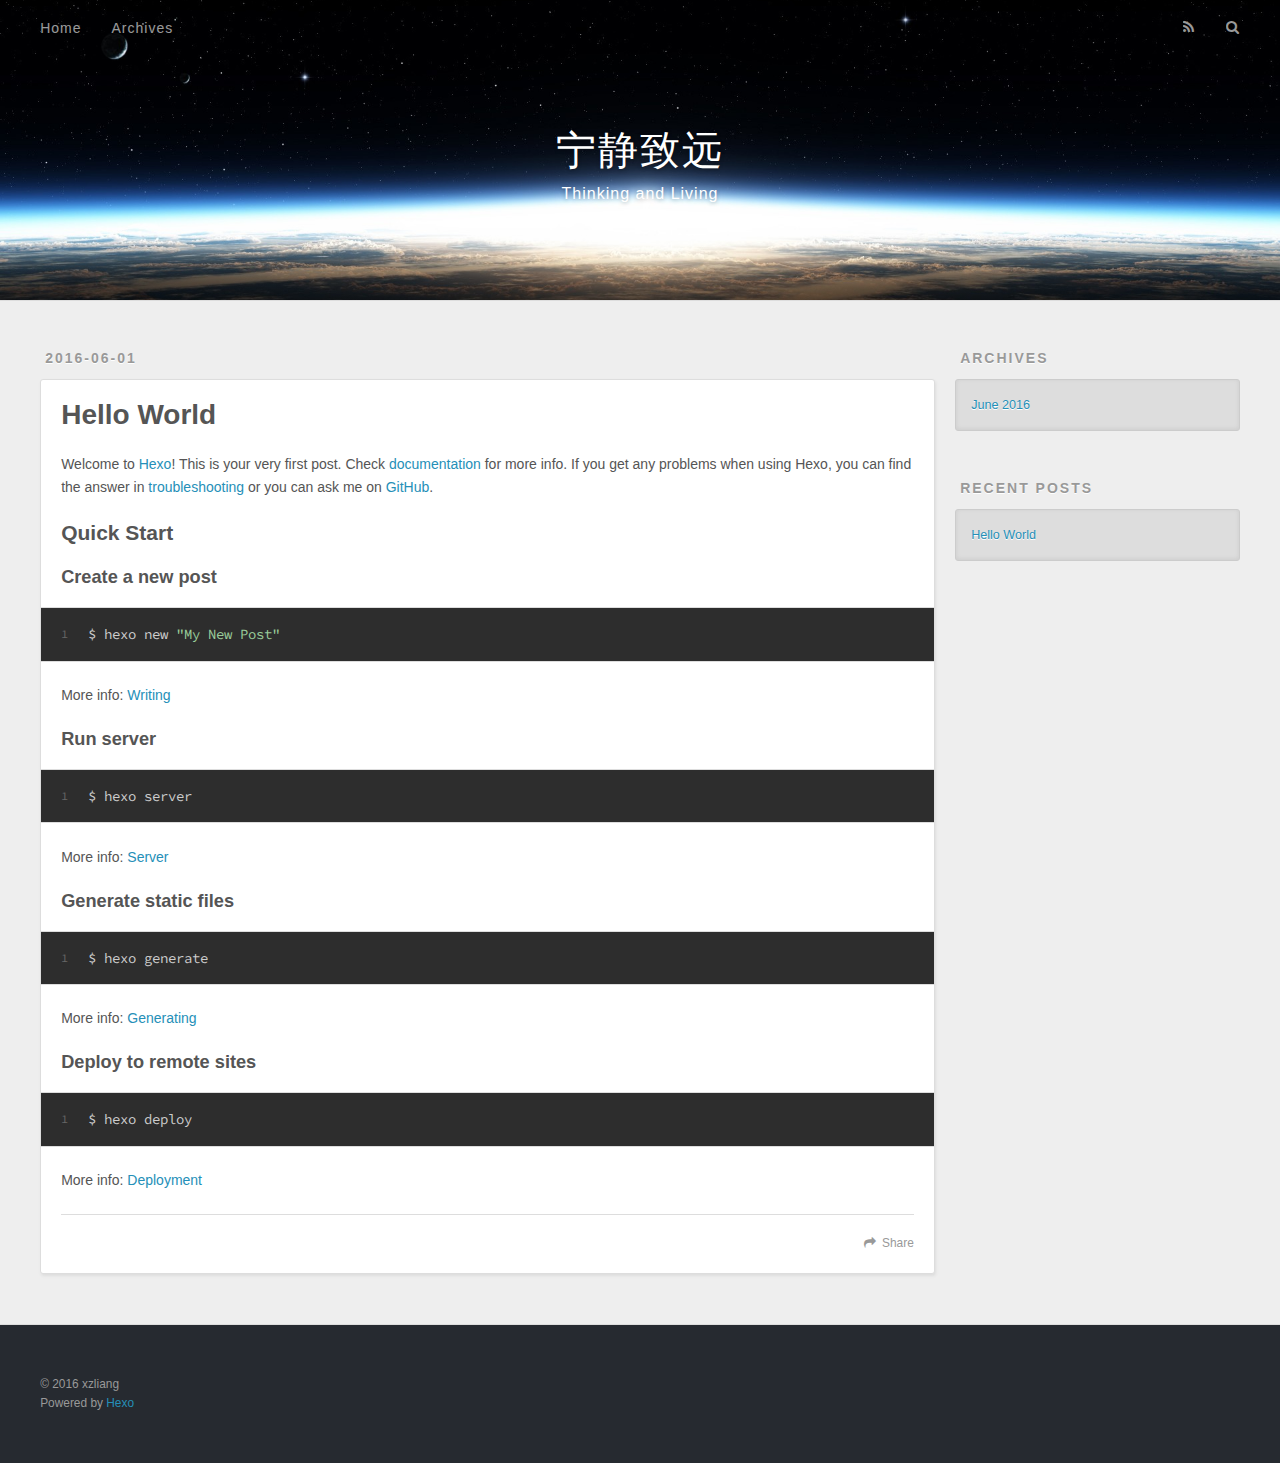
==== index.html @ 13d92a95 "Site updated: 2016-06-01 12:35:47" ====
<!DOCTYPE html>
<html>
<head>
  <meta charset="utf-8">
  
  <title>宁静致远</title>
  <meta name="viewport" content="width=device-width, initial-scale=1, maximum-scale=1">
  <meta name="description" content="xzliang&apos;s blog">
<meta property="og:type" content="website">
<meta property="og:title" content="宁静致远">
<meta property="og:url" content="http://xzliang.github.io/index.html">
<meta property="og:site_name" content="宁静致远">
<meta property="og:description" content="xzliang&apos;s blog">
<meta name="twitter:card" content="summary">
<meta name="twitter:title" content="宁静致远">
<meta name="twitter:description" content="xzliang&apos;s blog">
  
    <link rel="alternate" href="/atom.xml" title="宁静致远" type="application/atom+xml">
  
  
    <link rel="icon" href="/favicon.png">
  
  
    <link href="//fonts.googleapis.com/css?family=Source+Code+Pro" rel="stylesheet" type="text/css">
  
  <link rel="stylesheet" href="/css/style.css">
  

</head>

<body>
  <div id="container">
    <div id="wrap">
      <header id="header">
  <div id="banner"></div>
  <div id="header-outer" class="outer">
    <div id="header-title" class="inner">
      <h1 id="logo-wrap">
        <a href="/" id="logo">宁静致远</a>
      </h1>
      
        <h2 id="subtitle-wrap">
          <a href="/" id="subtitle">Thinking and Living</a>
        </h2>
      
    </div>
    <div id="header-inner" class="inner">
      <nav id="main-nav">
        <a id="main-nav-toggle" class="nav-icon"></a>
        
          <a class="main-nav-link" href="/">Home</a>
        
          <a class="main-nav-link" href="/archives">Archives</a>
        
      </nav>
      <nav id="sub-nav">
        
          <a id="nav-rss-link" class="nav-icon" href="/atom.xml" title="RSS Feed"></a>
        
        <a id="nav-search-btn" class="nav-icon" title="Search"></a>
      </nav>
      <div id="search-form-wrap">
        <form action="//google.com/search" method="get" accept-charset="UTF-8" class="search-form"><input type="search" name="q" results="0" class="search-form-input" placeholder="Search"><button type="submit" class="search-form-submit">&#xF002;</button><input type="hidden" name="sitesearch" value="http://xzliang.github.io"></form>
      </div>
    </div>
  </div>
</header>
      <div class="outer">
        <section id="main">
  
    <article id="post-hello-world" class="article article-type-post" itemscope itemprop="blogPost">
  <div class="article-meta">
    <a href="/2016/06/01/hello-world/" class="article-date">
  <time datetime="2016-06-01T04:17:10.917Z" itemprop="datePublished">2016-06-01</time>
</a>
    
  </div>
  <div class="article-inner">
    
    
      <header class="article-header">
        
  
    <h1 itemprop="name">
      <a class="article-title" href="/2016/06/01/hello-world/">Hello World</a>
    </h1>
  

      </header>
    
    <div class="article-entry" itemprop="articleBody">
      
        <p>Welcome to <a href="https://hexo.io/" target="_blank" rel="external">Hexo</a>! This is your very first post. Check <a href="https://hexo.io/docs/" target="_blank" rel="external">documentation</a> for more info. If you get any problems when using Hexo, you can find the answer in <a href="https://hexo.io/docs/troubleshooting.html" target="_blank" rel="external">troubleshooting</a> or you can ask me on <a href="https://github.com/hexojs/hexo/issues" target="_blank" rel="external">GitHub</a>.</p>
<h2 id="Quick-Start"><a href="#Quick-Start" class="headerlink" title="Quick Start"></a>Quick Start</h2><h3 id="Create-a-new-post"><a href="#Create-a-new-post" class="headerlink" title="Create a new post"></a>Create a new post</h3><figure class="highlight bash"><table><tr><td class="gutter"><pre><span class="line">1</span><br></pre></td><td class="code"><pre><span class="line">$ hexo new <span class="string">"My New Post"</span></span><br></pre></td></tr></table></figure>
<p>More info: <a href="https://hexo.io/docs/writing.html" target="_blank" rel="external">Writing</a></p>
<h3 id="Run-server"><a href="#Run-server" class="headerlink" title="Run server"></a>Run server</h3><figure class="highlight bash"><table><tr><td class="gutter"><pre><span class="line">1</span><br></pre></td><td class="code"><pre><span class="line">$ hexo server</span><br></pre></td></tr></table></figure>
<p>More info: <a href="https://hexo.io/docs/server.html" target="_blank" rel="external">Server</a></p>
<h3 id="Generate-static-files"><a href="#Generate-static-files" class="headerlink" title="Generate static files"></a>Generate static files</h3><figure class="highlight bash"><table><tr><td class="gutter"><pre><span class="line">1</span><br></pre></td><td class="code"><pre><span class="line">$ hexo generate</span><br></pre></td></tr></table></figure>
<p>More info: <a href="https://hexo.io/docs/generating.html" target="_blank" rel="external">Generating</a></p>
<h3 id="Deploy-to-remote-sites"><a href="#Deploy-to-remote-sites" class="headerlink" title="Deploy to remote sites"></a>Deploy to remote sites</h3><figure class="highlight bash"><table><tr><td class="gutter"><pre><span class="line">1</span><br></pre></td><td class="code"><pre><span class="line">$ hexo deploy</span><br></pre></td></tr></table></figure>
<p>More info: <a href="https://hexo.io/docs/deployment.html" target="_blank" rel="external">Deployment</a></p>

      
    </div>
    <footer class="article-footer">
      <a data-url="http://xzliang.github.io/2016/06/01/hello-world/" data-id="ciowdqkva0000acg8dscy5zlv" class="article-share-link">Share</a>
      
      
    </footer>
  </div>
  
</article>


  

</section>
        
          <aside id="sidebar">
  
    

  
    

  
    
  
    
  <div class="widget-wrap">
    <h3 class="widget-title">Archives</h3>
    <div class="widget">
      <ul class="archive-list"><li class="archive-list-item"><a class="archive-list-link" href="/archives/2016/06/">June 2016</a></li></ul>
    </div>
  </div>


  
    
  <div class="widget-wrap">
    <h3 class="widget-title">Recent Posts</h3>
    <div class="widget">
      <ul>
        
          <li>
            <a href="/2016/06/01/hello-world/">Hello World</a>
          </li>
        
      </ul>
    </div>
  </div>

  
</aside>
        
      </div>
      <footer id="footer">
  
  <div class="outer">
    <div id="footer-info" class="inner">
      &copy; 2016 xzliang<br>
      Powered by <a href="http://hexo.io/" target="_blank">Hexo</a>
    </div>
  </div>
</footer>
    </div>
    <nav id="mobile-nav">
  
    <a href="/" class="mobile-nav-link">Home</a>
  
    <a href="/archives" class="mobile-nav-link">Archives</a>
  
</nav>
    

<script src="//ajax.googleapis.com/ajax/libs/jquery/2.0.3/jquery.min.js"></script>


  <link rel="stylesheet" href="/fancybox/jquery.fancybox.css">
  <script src="/fancybox/jquery.fancybox.pack.js"></script>


<script src="/js/script.js"></script>

  </div>
</body>
</html>
---- css/style.css ----
body {
  width: 100%;
}
body:before,
body:after {
  content: "";
  display: table;
}
body:after {
  clear: both;
}
html,
body,
div,
span,
applet,
object,
iframe,
h1,
h2,
h3,
h4,
h5,
h6,
p,
blockquote,
pre,
a,
abbr,
acronym,
address,
big,
cite,
code,
del,
dfn,
em,
img,
ins,
kbd,
q,
s,
samp,
small,
strike,
strong,
sub,
sup,
tt,
var,
dl,
dt,
dd,
ol,
ul,
li,
fieldset,
form,
label,
legend,
table,
caption,
tbody,
tfoot,
thead,
tr,
th,
td {
  margin: 0;
  padding: 0;
  border: 0;
  outline: 0;
  font-weight: inherit;
  font-style: inherit;
  font-family: inherit;
  font-size: 100%;
  vertical-align: baseline;
}
body {
  line-height: 1;
  color: #000;
  background: #fff;
}
ol,
ul {
  list-style: none;
}
table {
  border-collapse: separate;
  border-spacing: 0;
  vertical-align: middle;
}
caption,
th,
td {
  text-align: left;
  font-weight: normal;
  vertical-align: middle;
}
a img {
  border: none;
}
input,
button {
  margin: 0;
  padding: 0;
}
input::-moz-focus-inner,
button::-moz-focus-inner {
  border: 0;
  padding: 0;
}
@font-face {
  font-family: FontAwesome;
  font-style: normal;
  font-weight: normal;
  src: url("fonts/fontawesome-webfont.eot?v=#4.0.3");
  src: url("fonts/fontawesome-webfont.eot?#iefix&v=#4.0.3") format("embedded-opentype"), url("fonts/fontawesome-webfont.woff?v=#4.0.3") format("woff"), url("fonts/fontawesome-webfont.ttf?v=#4.0.3") format("truetype"), url("fonts/fontawesome-webfont.svg#fontawesomeregular?v=#4.0.3") format("svg");
}
html,
body,
#container {
  height: 100%;
}
body {
  background: #eee;
  font: 14px "Helvetica Neue", Helvetica, Arial, sans-serif;
  -webkit-text-size-adjust: 100%;
}
.outer {
  max-width: 1220px;
  margin: 0 auto;
  padding: 0 20px;
}
.outer:before,
.outer:after {
  content: "";
  display: table;
}
.outer:after {
  clear: both;
}
.inner {
  display: inline;
  float: left;
  width: 98.33333333333333%;
  margin: 0 0.833333333333333%;
}
.left,
.alignleft {
  float: left;
}
.right,
.alignright {
  float: right;
}
.clear {
  clear: both;
}
#container {
  position: relative;
}
.mobile-nav-on {
  overflow: hidden;
}
#wrap {
  height: 100%;
  width: 100%;
  position: absolute;
  top: 0;
  left: 0;
  -webkit-transition: 0.2s ease-out;
  -moz-transition: 0.2s ease-out;
  -ms-transition: 0.2s ease-out;
  transition: 0.2s ease-out;
  z-index: 1;
  background: #eee;
}
.mobile-nav-on #wrap {
  left: 280px;
}
@media screen and (min-width: 768px) {
  #main {
    display: inline;
    float: left;
    width: 73.33333333333333%;
    margin: 0 0.833333333333333%;
  }
}
.article-date,
.article-category-link,
.archive-year,
.widget-title {
  text-decoration: none;
  text-transform: uppercase;
  letter-spacing: 2px;
  color: #999;
  margin-bottom: 1em;
  margin-left: 5px;
  line-height: 1em;
  text-shadow: 0 1px #fff;
  font-weight: bold;
}
.article-inner,
.archive-article-inner {
  background: #fff;
  -webkit-box-shadow: 1px 2px 3px #ddd;
  box-shadow: 1px 2px 3px #ddd;
  border: 1px solid #ddd;
  -webkit-border-radius: 3px;
  border-radius: 3px;
}
.article-entry h1,
.widget h1 {
  font-size: 2em;
}
.article-entry h2,
.widget h2 {
  font-size: 1.5em;
}
.article-entry h3,
.widget h3 {
  font-size: 1.3em;
}
.article-entry h4,
.widget h4 {
  font-size: 1.2em;
}
.article-entry h5,
.widget h5 {
  font-size: 1em;
}
.article-entry h6,
.widget h6 {
  font-size: 1em;
  color: #999;
}
.article-entry hr,
.widget hr {
  border: 1px dashed #ddd;
}
.article-entry strong,
.widget strong {
  font-weight: bold;
}
.article-entry em,
.widget em,
.article-entry cite,
.widget cite {
  font-style: italic;
}
.article-entry sup,
.widget sup,
.article-entry sub,
.widget sub {
  font-size: 0.75em;
  line-height: 0;
  position: relative;
  vertical-align: baseline;
}
.article-entry sup,
.widget sup {
  top: -0.5em;
}
.article-entry sub,
.widget sub {
  bottom: -0.2em;
}
.article-entry small,
.widget small {
  font-size: 0.85em;
}
.article-entry acronym,
.widget acronym,
.article-entry abbr,
.widget abbr {
  border-bottom: 1px dotted;
}
.article-entry ul,
.widget ul,
.article-entry ol,
.widget ol,
.article-entry dl,
.widget dl {
  margin: 0 20px;
  line-height: 1.6em;
}
.article-entry ul ul,
.widget ul ul,
.article-entry ol ul,
.widget ol ul,
.article-entry ul ol,
.widget ul ol,
.article-entry ol ol,
.widget ol ol {
  margin-top: 0;
  margin-bottom: 0;
}
.article-entry ul,
.widget ul {
  list-style: disc;
}
.article-entry ol,
.widget ol {
  list-style: decimal;
}
.article-entry dt,
.widget dt {
  font-weight: bold;
}
#header {
  height: 300px;
  position: relative;
  border-bottom: 1px solid #ddd;
}
#header:before,
#header:after {
  content: "";
  position: absolute;
  left: 0;
  right: 0;
  height: 40px;
}
#header:before {
  top: 0;
  background: -webkit-linear-gradient(rgba(0,0,0,0.2), transparent);
  background: -moz-linear-gradient(rgba(0,0,0,0.2), transparent);
  background: -ms-linear-gradient(rgba(0,0,0,0.2), transparent);
  background: linear-gradient(rgba(0,0,0,0.2), transparent);
}
#header:after {
  bottom: 0;
  background: -webkit-linear-gradient(transparent, rgba(0,0,0,0.2));
  background: -moz-linear-gradient(transparent, rgba(0,0,0,0.2));
  background: -ms-linear-gradient(transparent, rgba(0,0,0,0.2));
  background: linear-gradient(transparent, rgba(0,0,0,0.2));
}
#header-outer {
  height: 100%;
  position: relative;
}
#header-inner {
  position: relative;
  overflow: hidden;
}
#banner {
  position: absolute;
  top: 0;
  left: 0;
  width: 100%;
  height: 100%;
  background: url("images/banner.jpg") center #000;
  -webkit-background-size: cover;
  -moz-background-size: cover;
  background-size: cover;
  z-index: -1;
}
#header-title {
  text-align: center;
  height: 40px;
  position: absolute;
  top: 50%;
  left: 0;
  margin-top: -20px;
}
#logo,
#subtitle {
  text-decoration: none;
  color: #fff;
  font-weight: 300;
  text-shadow: 0 1px 4px rgba(0,0,0,0.3);
}
#logo {
  font-size: 40px;
  line-height: 40px;
  letter-spacing: 2px;
}
#subtitle {
  font-size: 16px;
  line-height: 16px;
  letter-spacing: 1px;
}
#subtitle-wrap {
  margin-top: 16px;
}
#main-nav {
  float: left;
  margin-left: -15px;
}
.nav-icon,
.main-nav-link {
  float: left;
  color: #fff;
  opacity: 0.6;
  text-decoration: none;
  text-shadow: 0 1px rgba(0,0,0,0.2);
  -webkit-transition: opacity 0.2s;
  -moz-transition: opacity 0.2s;
  -ms-transition: opacity 0.2s;
  transition: opacity 0.2s;
  display: block;
  padding: 20px 15px;
}
.nav-icon:hover,
.main-nav-link:hover {
  opacity: 1;
}
.nav-icon {
  font-family: FontAwesome;
  text-align: center;
  font-size: 14px;
  width: 14px;
  height: 14px;
  padding: 20px 15px;
  position: relative;
  cursor: pointer;
}
.main-nav-link {
  font-weight: 300;
  letter-spacing: 1px;
}
@media screen and (max-width: 479px) {
  .main-nav-link {
    display: none;
  }
}
#main-nav-toggle {
  display: none;
}
#main-nav-toggle:before {
  content: "\f0c9";
}
@media screen and (max-width: 479px) {
  #main-nav-toggle {
    display: block;
  }
}
#sub-nav {
  float: right;
  margin-right: -15px;
}
#nav-rss-link:before {
  content: "\f09e";
}
#nav-search-btn:before {
  content: "\f002";
}
#search-form-wrap {
  position: absolute;
  top: 15px;
  width: 150px;
  height: 30px;
  right: -150px;
  opacity: 0;
  -webkit-transition: 0.2s ease-out;
  -moz-transition: 0.2s ease-out;
  -ms-transition: 0.2s ease-out;
  transition: 0.2s ease-out;
}
#search-form-wrap.on {
  opacity: 1;
  right: 0;
}
@media screen and (max-width: 479px) {
  #search-form-wrap {
    width: 100%;
    right: -100%;
  }
}
.search-form {
  position: absolute;
  top: 0;
  left: 0;
  right: 0;
  background: #fff;
  padding: 5px 15px;
  -webkit-border-radius: 15px;
  border-radius: 15px;
  -webkit-box-shadow: 0 0 10px rgba(0,0,0,0.3);
  box-shadow: 0 0 10px rgba(0,0,0,0.3);
}
.search-form-input {
  border: none;
  background: none;
  color: #555;
  width: 100%;
  font: 13px "Helvetica Neue", Helvetica, Arial, sans-serif;
  outline: none;
}
.search-form-input::-webkit-search-results-decoration,
.search-form-input::-webkit-search-cancel-button {
  -webkit-appearance: none;
}
.search-form-submit {
  position: absolute;
  top: 50%;
  right: 10px;
  margin-top: -7px;
  font: 13px FontAwesome;
  border: none;
  background: none;
  color: #bbb;
  cursor: pointer;
}
.search-form-submit:hover,
.search-form-submit:focus {
  color: #777;
}
.article {
  margin: 50px 0;
}
.article-inner {
  overflow: hidden;
}
.article-meta:before,
.article-meta:after {
  content: "";
  display: table;
}
.article-meta:after {
  clear: both;
}
.article-date {
  float: left;
}
.article-category {
  float: left;
  line-height: 1em;
  color: #ccc;
  text-shadow: 0 1px #fff;
  margin-left: 8px;
}
.article-category:before {
  content: "\2022";
}
.article-category-link {
  margin: 0 12px 1em;
}
.article-header {
  padding: 20px 20px 0;
}
.article-title {
  text-decoration: none;
  font-size: 2em;
  font-weight: bold;
  color: #555;
  line-height: 1.1em;
  -webkit-transition: color 0.2s;
  -moz-transition: color 0.2s;
  -ms-transition: color 0.2s;
  transition: color 0.2s;
}
a.article-title:hover {
  color: #258fb8;
}
.article-entry {
  color: #555;
  padding: 0 20px;
}
.article-entry:before,
.article-entry:after {
  content: "";
  display: table;
}
.article-entry:after {
  clear: both;
}
.article-entry p,
.article-entry table {
  line-height: 1.6em;
  margin: 1.6em 0;
}
.article-entry h1,
.article-entry h2,
.article-entry h3,
.article-entry h4,
.article-entry h5,
.article-entry h6 {
  font-weight: bold;
}
.article-entry h1,
.article-entry h2,
.article-entry h3,
.article-entry h4,
.article-entry h5,
.article-entry h6 {
  line-height: 1.1em;
  margin: 1.1em 0;
}
.article-entry a {
  color: #258fb8;
  text-decoration: none;
}
.article-entry a:hover {
  text-decoration: underline;
}
.article-entry ul,
.article-entry ol,
.article-entry dl {
  margin-top: 1.6em;
  margin-bottom: 1.6em;
}
.article-entry img,
.article-entry video {
  max-width: 100%;
  height: auto;
  display: block;
  margin: auto;
}
.article-entry iframe {
  border: none;
}
.article-entry table {
  width: 100%;
  border-collapse: collapse;
  border-spacing: 0;
}
.article-entry th {
  font-weight: bold;
  border-bottom: 3px solid #ddd;
  padding-bottom: 0.5em;
}
.article-entry td {
  border-bottom: 1px solid #ddd;
  padding: 10px 0;
}
.article-entry blockquote {
  font-family: Georgia, "Times New Roman", serif;
  font-size: 1.4em;
  margin: 1.6em 20px;
  text-align: center;
}
.article-entry blockquote footer {
  font-size: 14px;
  margin: 1.6em 0;
  font-family: "Helvetica Neue", Helvetica, Arial, sans-serif;
}
.article-entry blockquote footer cite:before {
  content: "—";
  padding: 0 0.5em;
}
.article-entry .pullquote {
  text-align: left;
  width: 45%;
  margin: 0;
}
.article-entry .pullquote.left {
  margin-left: 0.5em;
  margin-right: 1em;
}
.article-entry .pullquote.right {
  margin-right: 0.5em;
  margin-left: 1em;
}
.article-entry .caption {
  color: #999;
  display: block;
  font-size: 0.9em;
  margin-top: 0.5em;
  position: relative;
  text-align: center;
}
.article-entry .video-container {
  position: relative;
  padding-top: 56.25%;
  height: 0;
  overflow: hidden;
}
.article-entry .video-container iframe,
.article-entry .video-container object,
.article-entry .video-container embed {
  position: absolute;
  top: 0;
  left: 0;
  width: 100%;
  height: 100%;
  margin-top: 0;
}
.article-more-link a {
  display: inline-block;
  line-height: 1em;
  padding: 6px 15px;
  -webkit-border-radius: 15px;
  border-radius: 15px;
  background: #eee;
  color: #999;
  text-shadow: 0 1px #fff;
  text-decoration: none;
}
.article-more-link a:hover {
  background: #258fb8;
  color: #fff;
  text-decoration: none;
  text-shadow: 0 1px #1e7293;
}
.article-footer {
  font-size: 0.85em;
  line-height: 1.6em;
  border-top: 1px solid #ddd;
  padding-top: 1.6em;
  margin: 0 20px 20px;
}
.article-footer:before,
.article-footer:after {
  content: "";
  display: table;
}
.article-footer:after {
  clear: both;
}
.article-footer a {
  color: #999;
  text-decoration: none;
}
.article-footer a:hover {
  color: #555;
}
.article-tag-list-item {
  float: left;
  margin-right: 10px;
}
.article-tag-list-link:before {
  content: "#";
}
.article-comment-link {
  float: right;
}
.article-comment-link:before {
  content: "\f075";
  font-family: FontAwesome;
  padding-right: 8px;
}
.article-share-link {
  cursor: pointer;
  float: right;
  margin-left: 20px;
}
.article-share-link:before {
  content: "\f064";
  font-family: FontAwesome;
  padding-right: 6px;
}
#article-nav {
  position: relative;
}
#article-nav:before,
#article-nav:after {
  content: "";
  display: table;
}
#article-nav:after {
  clear: both;
}
@media screen and (min-width: 768px) {
  #article-nav {
    margin: 50px 0;
  }
  #article-nav:before {
    width: 8px;
    height: 8px;
    position: absolute;
    top: 50%;
    left: 50%;
    margin-top: -4px;
    margin-left: -4px;
    content: "";
    -webkit-border-radius: 50%;
    border-radius: 50%;
    background: #ddd;
    -webkit-box-shadow: 0 1px 2px #fff;
    box-shadow: 0 1px 2px #fff;
  }
}
.article-nav-link-wrap {
  text-decoration: none;
  text-shadow: 0 1px #fff;
  color: #999;
  -webkit-box-sizing: border-box;
  -moz-box-sizing: border-box;
  box-sizing: border-box;
  margin-top: 50px;
  text-align: center;
  display: block;
}
.article-nav-link-wrap:hover {
  color: #555;
}
@media screen and (min-width: 768px) {
  .article-nav-link-wrap {
    width: 50%;
    margin-top: 0;
  }
}
@media screen and (min-width: 768px) {
  #article-nav-newer {
    float: left;
    text-align: right;
    padding-right: 20px;
  }
}
@media screen and (min-width: 768px) {
  #article-nav-older {
    float: right;
    text-align: left;
    padding-left: 20px;
  }
}
.article-nav-caption {
  text-transform: uppercase;
  letter-spacing: 2px;
  color: #ddd;
  line-height: 1em;
  font-weight: bold;
}
#article-nav-newer .article-nav-caption {
  margin-right: -2px;
}
.article-nav-title {
  font-size: 0.85em;
  line-height: 1.6em;
  margin-top: 0.5em;
}
.article-share-box {
  position: absolute;
  display: none;
  background: #fff;
  -webkit-box-shadow: 1px 2px 10px rgba(0,0,0,0.2);
  box-shadow: 1px 2px 10px rgba(0,0,0,0.2);
  -webkit-border-radius: 3px;
  border-radius: 3px;
  margin-left: -145px;
  overflow: hidden;
  z-index: 1;
}
.article-share-box.on {
  display: block;
}
.article-share-input {
  width: 100%;
  background: none;
  -webkit-box-sizing: border-box;
  -moz-box-sizing: border-box;
  box-sizing: border-box;
  font: 14px "Helvetica Neue", Helvetica, Arial, sans-serif;
  padding: 0 15px;
  color: #555;
  outline: none;
  border: 1px solid #ddd;
  -webkit-border-radius: 3px 3px 0 0;
  border-radius: 3px 3px 0 0;
  height: 36px;
  line-height: 36px;
}
.article-share-links {
  background: #eee;
}
.article-share-links:before,
.article-share-links:after {
  content: "";
  display: table;
}
.article-share-links:after {
  clear: both;
}
.article-share-twitter,
.article-share-facebook,
.article-share-pinterest,
.article-share-google {
  width: 50px;
  height: 36px;
  display: block;
  float: left;
  position: relative;
  color: #999;
  text-shadow: 0 1px #fff;
}
.article-share-twitter:before,
.article-share-facebook:before,
.article-share-pinterest:before,
.article-share-google:before {
  font-size: 20px;
  font-family: FontAwesome;
  width: 20px;
  height: 20px;
  position: absolute;
  top: 50%;
  left: 50%;
  margin-top: -10px;
  margin-left: -10px;
  text-align: center;
}
.article-share-twitter:hover,
.article-share-facebook:hover,
.article-share-pinterest:hover,
.article-share-google:hover {
  color: #fff;
}
.article-share-twitter:before {
  content: "\f099";
}
.article-share-twitter:hover {
  background: #00aced;
  text-shadow: 0 1px #008abe;
}
.article-share-facebook:before {
  content: "\f09a";
}
.article-share-facebook:hover {
  background: #3b5998;
  text-shadow: 0 1px #2f477a;
}
.article-share-pinterest:before {
  content: "\f0d2";
}
.article-share-pinterest:hover {
  background: #cb2027;
  text-shadow: 0 1px #a21a1f;
}
.article-share-google:before {
  content: "\f0d5";
}
.article-share-google:hover {
  background: #dd4b39;
  text-shadow: 0 1px #be3221;
}
.article-gallery {
  background: #000;
  position: relative;
}
.article-gallery-photos {
  position: relative;
  overflow: hidden;
}
.article-gallery-img {
  display: none;
  max-width: 100%;
}
.article-gallery-img:first-child {
  display: block;
}
.article-gallery-img.loaded {
  position: absolute;
  display: block;
}
.article-gallery-img img {
  display: block;
  max-width: 100%;
  margin: 0 auto;
}
#comments {
  background: #fff;
  -webkit-box-shadow: 1px 2px 3px #ddd;
  box-shadow: 1px 2px 3px #ddd;
  padding: 20px;
  border: 1px solid #ddd;
  -webkit-border-radius: 3px;
  border-radius: 3px;
  margin: 50px 0;
}
#comments a {
  color: #258fb8;
}
.archives-wrap {
  margin: 50px 0;
}
.archives:before,
.archives:after {
  content: "";
  display: table;
}
.archives:after {
  clear: both;
}
.archive-year-wrap {
  margin-bottom: 1em;
}
.archives {
  -webkit-column-gap: 10px;
  -moz-column-gap: 10px;
  column-gap: 10px;
}
@media screen and (min-width: 480px) and (max-width: 767px) {
  .archives {
    -webkit-column-count: 2;
    -moz-column-count: 2;
    column-count: 2;
  }
}
@media screen and (min-width: 768px) {
  .archives {
    -webkit-column-count: 3;
    -moz-column-count: 3;
    column-count: 3;
  }
}
.archive-article {
  -webkit-column-break-inside: avoid;
  page-break-inside: avoid;
  overflow: hidden;
  break-inside: avoid-column;
}
.archive-article-inner {
  padding: 10px;
  margin-bottom: 15px;
}
.archive-article-title {
  text-decoration: none;
  font-weight: bold;
  color: #555;
  -webkit-transition: color 0.2s;
  -moz-transition: color 0.2s;
  -ms-transition: color 0.2s;
  transition: color 0.2s;
  line-height: 1.6em;
}
.archive-article-title:hover {
  color: #258fb8;
}
.archive-article-footer {
  margin-top: 1em;
}
.archive-article-date {
  color: #999;
  text-decoration: none;
  font-size: 0.85em;
  line-height: 1em;
  margin-bottom: 0.5em;
  display: block;
}
#page-nav {
  margin: 50px auto;
  background: #fff;
  -webkit-box-shadow: 1px 2px 3px #ddd;
  box-shadow: 1px 2px 3px #ddd;
  border: 1px solid #ddd;
  -webkit-border-radius: 3px;
  border-radius: 3px;
  text-align: center;
  color: #999;
  overflow: hidden;
}
#page-nav:before,
#page-nav:after {
  content: "";
  display: table;
}
#page-nav:after {
  clear: both;
}
#page-nav a,
#page-nav span {
  padding: 10px 20px;
  line-height: 1;
  height: 2ex;
}
#page-nav a {
  color: #999;
  text-decoration: none;
}
#page-nav a:hover {
  background: #999;
  color: #fff;
}
#page-nav .prev {
  float: left;
}
#page-nav .next {
  float: right;
}
#page-nav .page-number {
  display: inline-block;
}
@media screen and (max-width: 479px) {
  #page-nav .page-number {
    display: none;
  }
}
#page-nav .current {
  color: #555;
  font-weight: bold;
}
#page-nav .space {
  color: #ddd;
}
#footer {
  background: #262a30;
  padding: 50px 0;
  border-top: 1px solid #ddd;
  color: #999;
}
#footer a {
  color: #258fb8;
  text-decoration: none;
}
#footer a:hover {
  text-decoration: underline;
}
#footer-info {
  line-height: 1.6em;
  font-size: 0.85em;
}
.article-entry pre,
.article-entry .highlight {
  background: #2d2d2d;
  margin: 0 -20px;
  padding: 15px 20px;
  border-style: solid;
  border-color: #ddd;
  border-width: 1px 0;
  overflow: auto;
  color: #ccc;
  line-height: 22.400000000000002px;
}
.article-entry .highlight .gutter pre,
.article-entry .gist .gist-file .gist-data .line-numbers {
  color: #666;
  font-size: 0.85em;
}
.article-entry pre,
.article-entry code {
  font-family: "Source Code Pro", Consolas, Monaco, Menlo, Consolas, monospace;
}
.article-entry code {
  background: #eee;
  text-shadow: 0 1px #fff;
  padding: 0 0.3em;
}
.article-entry pre code {
  background: none;
  text-shadow: none;
  padding: 0;
}
.article-entry .highlight pre {
  border: none;
  margin: 0;
  padding: 0;
}
.article-entry .highlight table {
  margin: 0;
  width: auto;
}
.article-entry .highlight td {
  border: none;
  padding: 0;
}
.article-entry .highlight figcaption {
  font-size: 0.85em;
  color: #999;
  line-height: 1em;
  margin-bottom: 1em;
}
.article-entry .highlight figcaption:before,
.article-entry .highlight figcaption:after {
  content: "";
  display: table;
}
.article-entry .highlight figcaption:after {
  clear: both;
}
.article-entry .highlight figcaption a {
  float: right;
}
.article-entry .highlight .gutter pre {
  text-align: right;
  padding-right: 20px;
}
.article-entry .highlight .line {
  height: 22.400000000000002px;
}
.article-entry .highlight .line.marked {
  background: #515151;
}
.article-entry .gist {
  margin: 0 -20px;
  border-style: solid;
  border-color: #ddd;
  border-width: 1px 0;
  background: #2d2d2d;
  padding: 15px 20px 15px 0;
}
.article-entry .gist .gist-file {
  border: none;
  font-family: "Source Code Pro", Consolas, Monaco, Menlo, Consolas, monospace;
  margin: 0;
}
.article-entry .gist .gist-file .gist-data {
  background: none;
  border: none;
}
.article-entry .gist .gist-file .gist-data .line-numbers {
  background: none;
  border: none;
  padding: 0 20px 0 0;
}
.article-entry .gist .gist-file .gist-data .line-data {
  padding: 0 !important;
}
.article-entry .gist .gist-file .highlight {
  margin: 0;
  padding: 0;
  border: none;
}
.article-entry .gist .gist-file .gist-meta {
  background: #2d2d2d;
  color: #999;
  font: 0.85em "Helvetica Neue", Helvetica, Arial, sans-serif;
  text-shadow: 0 0;
  padding: 0;
  margin-top: 1em;
  margin-left: 20px;
}
.article-entry .gist .gist-file .gist-meta a {
  color: #258fb8;
  font-weight: normal;
}
.article-entry .gist .gist-file .gist-meta a:hover {
  text-decoration: underline;
}
pre .comment,
pre .title {
  color: #999;
}
pre .variable,
pre .attribute,
pre .tag,
pre .regexp,
pre .ruby .constant,
pre .xml .tag .title,
pre .xml .pi,
pre .xml .doctype,
pre .html .doctype,
pre .css .id,
pre .css .class,
pre .css .pseudo {
  color: #f2777a;
}
pre .number,
pre .preprocessor,
pre .built_in,
pre .literal,
pre .params,
pre .constant {
  color: #f99157;
}
pre .class,
pre .ruby .class .title,
pre .css .rules .attribute {
  color: #9c9;
}
pre .string,
pre .value,
pre .inheritance,
pre .header,
pre .ruby .symbol,
pre .xml .cdata {
  color: #9c9;
}
pre .css .hexcolor {
  color: #6cc;
}
pre .function,
pre .python .decorator,
pre .python .title,
pre .ruby .function .title,
pre .ruby .title .keyword,
pre .perl .sub,
pre .javascript .title,
pre .coffeescript .title {
  color: #69c;
}
pre .keyword,
pre .javascript .function {
  color: #c9c;
}
@media screen and (max-width: 479px) {
  #mobile-nav {
    position: absolute;
    top: 0;
    left: 0;
    width: 280px;
    height: 100%;
    background: #191919;
    border-right: 1px solid #fff;
  }
}
@media screen and (max-width: 479px) {
  .mobile-nav-link {
    display: block;
    color: #999;
    text-decoration: none;
    padding: 15px 20px;
    font-weight: bold;
  }
  .mobile-nav-link:hover {
    color: #fff;
  }
}
@media screen and (min-width: 768px) {
  #sidebar {
    display: inline;
    float: left;
    width: 23.333333333333332%;
    margin: 0 0.833333333333333%;
  }
}
.widget-wrap {
  margin: 50px 0;
}
.widget {
  color: #777;
  text-shadow: 0 1px #fff;
  background: #ddd;
  -webkit-box-shadow: 0 -1px 4px #ccc inset;
  box-shadow: 0 -1px 4px #ccc inset;
  border: 1px solid #ccc;
  padding: 15px;
  -webkit-border-radius: 3px;
  border-radius: 3px;
}
.widget a {
  color: #258fb8;
  text-decoration: none;
}
.widget a:hover {
  text-decoration: underline;
}
.widget ul ul,
.widget ol ul,
.widget dl ul,
.widget ul ol,
.widget ol ol,
.widget dl ol,
.widget ul dl,
.widget ol dl,
.widget dl dl {
  margin-left: 15px;
  list-style: disc;
}
.widget {
  line-height: 1.6em;
  word-wrap: break-word;
  font-size: 0.9em;
}
.widget ul,
.widget ol {
  list-style: none;
  margin: 0;
}
.widget ul ul,
.widget ol ul,
.widget ul ol,
.widget ol ol {
  margin: 0 20px;
}
.widget ul ul,
.widget ol ul {
  list-style: disc;
}
.widget ul ol,
.widget ol ol {
  list-style: decimal;
}
.category-list-count,
.tag-list-count,
.archive-list-count {
  padding-left: 5px;
  color: #999;
  font-size: 0.85em;
}
.category-list-count:before,
.tag-list-count:before,
.archive-list-count:before {
  content: "(";
}
.category-list-count:after,
.tag-list-count:after,
.archive-list-count:after {
  content: ")";
}
.tagcloud a {
  margin-right: 5px;
  display: inline-block;
}
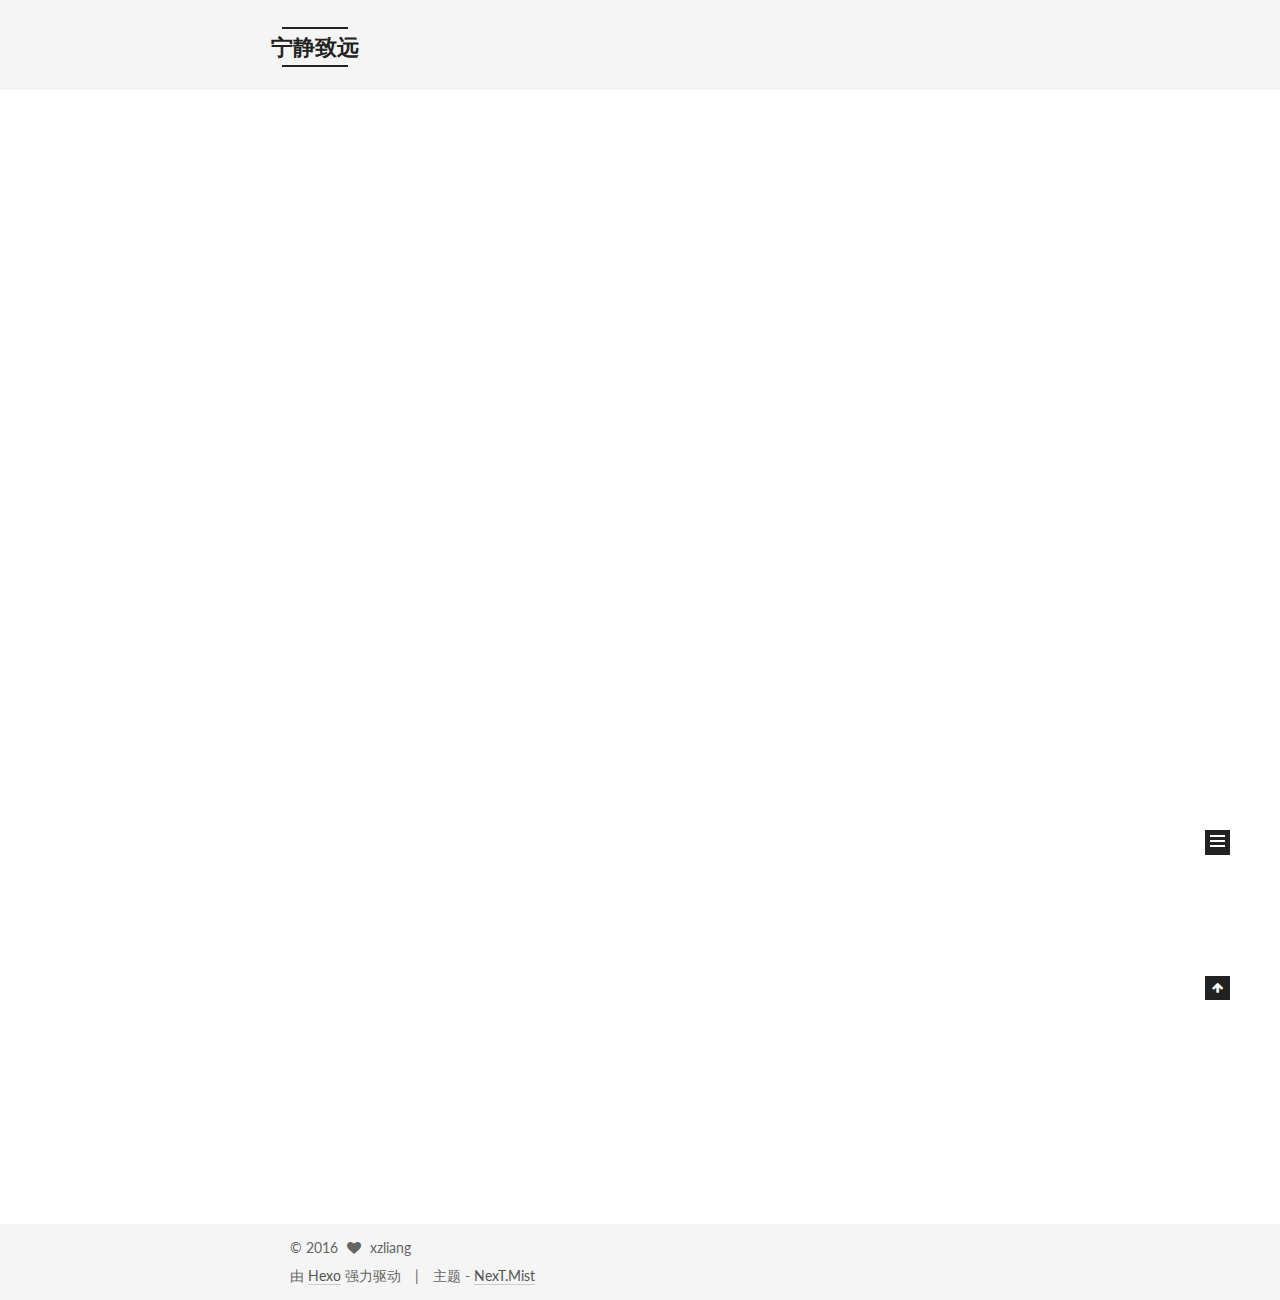
==== commit 03e61d49: "Site updated: 2016-06-01 13:12:08" ====
--- a/index.html
+++ b/index.html
@@ -1,11 +1,90 @@
-<!DOCTYPE html>
-<html>
+<!doctype html>
+
+
+
+  
+
+
+<html class="theme-next mist use-motion">
 <head>
-  <meta charset="utf-8">
-  
-  <title>宁静致远</title>
-  <meta name="viewport" content="width=device-width, initial-scale=1, maximum-scale=1">
-  <meta name="description" content="xzliang&apos;s blog">
+  <meta charset="UTF-8"/>
+<meta http-equiv="X-UA-Compatible" content="IE=edge,chrome=1" />
+<meta name="viewport" content="width=device-width, initial-scale=1, maximum-scale=1"/>
+
+
+
+<meta http-equiv="Cache-Control" content="no-transform" />
+<meta http-equiv="Cache-Control" content="no-siteapp" />
+
+
+
+
+
+
+
+
+
+
+
+
+  
+  
+  <link href="/vendors/fancybox/source/jquery.fancybox.css?v=2.1.5" rel="stylesheet" type="text/css" />
+
+
+
+
+  
+  
+  
+  
+
+  
+    
+    
+  
+
+  
+
+  
+
+  
+
+  
+
+  
+    
+    
+    <link href="//fonts.googleapis.com/css?family=Lato:300,300italic,400,400italic,700,700italic&subset=latin,latin-ext" rel="stylesheet" type="text/css">
+  
+
+
+
+
+
+
+<link href="/vendors/font-awesome/css/font-awesome.min.css?v=4.4.0" rel="stylesheet" type="text/css" />
+
+<link href="/css/main.css?v=5.0.1" rel="stylesheet" type="text/css" />
+
+
+  <meta name="keywords" content="Hexo, NexT" />
+
+
+
+
+
+
+
+
+  <link rel="shortcut icon" type="image/x-icon" href="/favicon.ico?v=5.0.1" />
+
+
+
+
+
+
+<meta name="description" content="xzliang&apos;s blog">
 <meta property="og:type" content="website">
 <meta property="og:title" content="宁静致远">
 <meta property="og:url" content="http://xzliang.github.io/index.html">
@@ -14,83 +93,211 @@
 <meta name="twitter:card" content="summary">
 <meta name="twitter:title" content="宁静致远">
 <meta name="twitter:description" content="xzliang&apos;s blog">
-  
-    <link rel="alternate" href="/atom.xml" title="宁静致远" type="application/atom+xml">
-  
-  
-    <link rel="icon" href="/favicon.png">
-  
-  
-    <link href="//fonts.googleapis.com/css?family=Source+Code+Pro" rel="stylesheet" type="text/css">
-  
-  <link rel="stylesheet" href="/css/style.css">
-  
-
+
+
+
+<script type="text/javascript" id="hexo.configuration">
+  var NexT = window.NexT || {};
+  var CONFIG = {
+    scheme: 'Mist',
+    sidebar: {"position":"left","display":"post"},
+    fancybox: true,
+    motion: true,
+    duoshuo: {
+      userId: 0,
+      author: '博主'
+    }
+  };
+</script>
+
+  <title> 宁静致远 </title>
 </head>
 
-<body>
-  <div id="container">
-    <div id="wrap">
-      <header id="header">
-  <div id="banner"></div>
-  <div id="header-outer" class="outer">
-    <div id="header-title" class="inner">
-      <h1 id="logo-wrap">
-        <a href="/" id="logo">宁静致远</a>
-      </h1>
-      
-        <h2 id="subtitle-wrap">
-          <a href="/" id="subtitle">Thinking and Living</a>
-        </h2>
-      
-    </div>
-    <div id="header-inner" class="inner">
-      <nav id="main-nav">
-        <a id="main-nav-toggle" class="nav-icon"></a>
-        
-          <a class="main-nav-link" href="/">Home</a>
-        
-          <a class="main-nav-link" href="/archives">Archives</a>
-        
-      </nav>
-      <nav id="sub-nav">
-        
-          <a id="nav-rss-link" class="nav-icon" href="/atom.xml" title="RSS Feed"></a>
-        
-        <a id="nav-search-btn" class="nav-icon" title="Search"></a>
-      </nav>
-      <div id="search-form-wrap">
-        <form action="//google.com/search" method="get" accept-charset="UTF-8" class="search-form"><input type="search" name="q" results="0" class="search-form-input" placeholder="Search"><button type="submit" class="search-form-submit">&#xF002;</button><input type="hidden" name="sitesearch" value="http://xzliang.github.io"></form>
-      </div>
-    </div>
+<body itemscope itemtype="http://schema.org/WebPage" lang="zh-Hans">
+
+  
+
+
+
+
+
+
+
+
+
+
+  
+  
+    
+  
+
+  <div class="container one-collumn sidebar-position-left 
+   page-home 
+ ">
+    <div class="headband"></div>
+
+    <header id="header" class="header" itemscope itemtype="http://schema.org/WPHeader">
+      <div class="header-inner"><div class="site-meta ">
+  
+
+  <div class="custom-logo-site-title">
+    <a href="/"  class="brand" rel="start">
+      <span class="logo-line-before"><i></i></span>
+      <span class="site-title">宁静致远</span>
+      <span class="logo-line-after"><i></i></span>
+    </a>
   </div>
-</header>
-      <div class="outer">
-        <section id="main">
-  
-    <article id="post-hello-world" class="article article-type-post" itemscope itemprop="blogPost">
-  <div class="article-meta">
-    <a href="/2016/06/01/hello-world/" class="article-date">
-  <time datetime="2016-06-01T04:17:10.917Z" itemprop="datePublished">2016-06-01</time>
-</a>
-    
-  </div>
-  <div class="article-inner">
-    
-    
-      <header class="article-header">
-        
-  
-    <h1 itemprop="name">
-      <a class="article-title" href="/2016/06/01/hello-world/">Hello World</a>
-    </h1>
-  
-
+  <p class="site-subtitle">Thinking and Living</p>
+</div>
+
+<div class="site-nav-toggle">
+  <button>
+    <span class="btn-bar"></span>
+    <span class="btn-bar"></span>
+    <span class="btn-bar"></span>
+  </button>
+</div>
+
+<nav class="site-nav">
+  
+
+  
+    <ul id="menu" class="menu">
+      
+        
+        <li class="menu-item menu-item-home">
+          <a href="/" rel="section">
+            
+              <i class="menu-item-icon fa fa-fw fa-home"></i> <br />
+            
+            首页
+          </a>
+        </li>
+      
+        
+        <li class="menu-item menu-item-archives">
+          <a href="/archives" rel="section">
+            
+              <i class="menu-item-icon fa fa-fw fa-archive"></i> <br />
+            
+            归档
+          </a>
+        </li>
+      
+        
+        <li class="menu-item menu-item-categories">
+          <a href="/categories" rel="section">
+            
+              <i class="menu-item-icon fa fa-fw fa-th"></i> <br />
+            
+            分类
+          </a>
+        </li>
+      
+        
+        <li class="menu-item menu-item-tags">
+          <a href="/tags" rel="section">
+            
+              <i class="menu-item-icon fa fa-fw fa-tags"></i> <br />
+            
+            标签
+          </a>
+        </li>
+      
+        
+        <li class="menu-item menu-item-about">
+          <a href="/about" rel="section">
+            
+              <i class="menu-item-icon fa fa-fw fa-user"></i> <br />
+            
+            关于
+          </a>
+        </li>
+      
+
+      
+    </ul>
+  
+
+  
+</nav>
+
+ </div>
+    </header>
+
+    <main id="main" class="main">
+      <div class="main-inner">
+        <div class="content-wrap">
+          <div id="content" class="content">
+            
+  <section id="posts" class="posts-expand">
+    
+      
+
+  
+  
+
+  
+  
+  
+
+  <article class="post post-type-normal " itemscope itemtype="http://schema.org/Article">
+
+    
+      <header class="post-header">
+
+        
+        
+          <h1 class="post-title" itemprop="name headline">
+            
+            
+              
+                
+                <a class="post-title-link" href="/2016/06/01/hello-world/" itemprop="url">
+                  Hello World
+                </a>
+              
+            
+          </h1>
+        
+
+        <div class="post-meta">
+          <span class="post-time">
+            <span class="post-meta-item-icon">
+              <i class="fa fa-calendar-o"></i>
+            </span>
+            <span class="post-meta-item-text">发表于</span>
+            <time itemprop="dateCreated" datetime="2016-06-01T12:17:10+08:00" content="2016-06-01">
+              2016-06-01
+            </time>
+          </span>
+
+          
+
+          
+            
+          
+
+          
+
+          
+          
+
+          
+        </div>
       </header>
     
-    <div class="article-entry" itemprop="articleBody">
-      
-        <p>Welcome to <a href="https://hexo.io/" target="_blank" rel="external">Hexo</a>! This is your very first post. Check <a href="https://hexo.io/docs/" target="_blank" rel="external">documentation</a> for more info. If you get any problems when using Hexo, you can find the answer in <a href="https://hexo.io/docs/troubleshooting.html" target="_blank" rel="external">troubleshooting</a> or you can ask me on <a href="https://github.com/hexojs/hexo/issues" target="_blank" rel="external">GitHub</a>.</p>
+
+
+    <div class="post-body" itemprop="articleBody">
+
+      
+      
+
+      
+        
+          
+            <p>Welcome to <a href="https://hexo.io/" target="_blank" rel="external">Hexo</a>! This is your very first post. Check <a href="https://hexo.io/docs/" target="_blank" rel="external">documentation</a> for more info. If you get any problems when using Hexo, you can find the answer in <a href="https://hexo.io/docs/troubleshooting.html" target="_blank" rel="external">troubleshooting</a> or you can ask me on <a href="https://github.com/hexojs/hexo/issues" target="_blank" rel="external">GitHub</a>.</p>
 <h2 id="Quick-Start"><a href="#Quick-Start" class="headerlink" title="Quick Start"></a>Quick Start</h2><h3 id="Create-a-new-post"><a href="#Create-a-new-post" class="headerlink" title="Create a new post"></a>Create a new post</h3><figure class="highlight bash"><table><tr><td class="gutter"><pre><span class="line">1</span><br></pre></td><td class="code"><pre><span class="line">$ hexo new <span class="string">"My New Post"</span></span><br></pre></td></tr></table></figure>
 <p>More info: <a href="https://hexo.io/docs/writing.html" target="_blank" rel="external">Writing</a></p>
 <h3 id="Run-server"><a href="#Run-server" class="headerlink" title="Run server"></a>Run server</h3><figure class="highlight bash"><table><tr><td class="gutter"><pre><span class="line">1</span><br></pre></td><td class="code"><pre><span class="line">$ hexo server</span><br></pre></td></tr></table></figure>
@@ -100,88 +307,219 @@
 <h3 id="Deploy-to-remote-sites"><a href="#Deploy-to-remote-sites" class="headerlink" title="Deploy to remote sites"></a>Deploy to remote sites</h3><figure class="highlight bash"><table><tr><td class="gutter"><pre><span class="line">1</span><br></pre></td><td class="code"><pre><span class="line">$ hexo deploy</span><br></pre></td></tr></table></figure>
 <p>More info: <a href="https://hexo.io/docs/deployment.html" target="_blank" rel="external">Deployment</a></p>
 
+          
+        
       
     </div>
-    <footer class="article-footer">
-      <a data-url="http://xzliang.github.io/2016/06/01/hello-world/" data-id="ciowdqkva0000acg8dscy5zlv" class="article-share-link">Share</a>
-      
+
+    <div>
+      
+    </div>
+
+    <div>
+      
+    </div>
+
+    <footer class="post-footer">
+      
+
+      
+
+      
+      
+        <div class="post-eof"></div>
       
     </footer>
-  </div>
-  
-</article>
-
-
-  
-
-</section>
-        
-          <aside id="sidebar">
-  
-    
-
-  
-    
-
-  
-    
-  
-    
-  <div class="widget-wrap">
-    <h3 class="widget-title">Archives</h3>
-    <div class="widget">
-      <ul class="archive-list"><li class="archive-list-item"><a class="archive-list-link" href="/archives/2016/06/">June 2016</a></li></ul>
+  </article>
+
+
+    
+  </section>
+
+  
+
+
+          </div>
+          
+
+
+          
+
+        </div>
+        
+          
+  
+  <div class="sidebar-toggle">
+    <div class="sidebar-toggle-line-wrap">
+      <span class="sidebar-toggle-line sidebar-toggle-line-first"></span>
+      <span class="sidebar-toggle-line sidebar-toggle-line-middle"></span>
+      <span class="sidebar-toggle-line sidebar-toggle-line-last"></span>
     </div>
   </div>
 
-
-  
-    
-  <div class="widget-wrap">
-    <h3 class="widget-title">Recent Posts</h3>
-    <div class="widget">
-      <ul>
-        
-          <li>
-            <a href="/2016/06/01/hello-world/">Hello World</a>
-          </li>
-        
-      </ul>
+  <aside id="sidebar" class="sidebar">
+    <div class="sidebar-inner">
+
+      
+
+      
+
+      <section class="site-overview sidebar-panel  sidebar-panel-active ">
+        <div class="site-author motion-element" itemprop="author" itemscope itemtype="http://schema.org/Person">
+          <img class="site-author-image" itemprop="image"
+               src="https://avatars1.githubusercontent.com/u/13690908?v=3&s=460"
+               alt="xzliang" />
+          <p class="site-author-name" itemprop="name">xzliang</p>
+          <p class="site-description motion-element" itemprop="description">xzliang's blog</p>
+        </div>
+        <nav class="site-state motion-element">
+          <div class="site-state-item site-state-posts">
+            <a href="/archives">
+              <span class="site-state-item-count">1</span>
+              <span class="site-state-item-name">日志</span>
+            </a>
+          </div>
+
+          
+
+          
+
+        </nav>
+
+        
+
+        <div class="links-of-author motion-element">
+          
+        </div>
+
+        
+        
+
+        
+        
+
+      </section>
+
+      
+
+    </div>
+  </aside>
+
+
+        
+      </div>
+    </main>
+
+    <footer id="footer" class="footer">
+      <div class="footer-inner">
+        <div class="copyright" >
+  
+  &copy; 
+  <span itemprop="copyrightYear">2016</span>
+  <span class="with-love">
+    <i class="fa fa-heart"></i>
+  </span>
+  <span class="author" itemprop="copyrightHolder">xzliang</span>
+</div>
+
+<div class="powered-by">
+  由 <a class="theme-link" href="http://hexo.io">Hexo</a> 强力驱动
+</div>
+
+<div class="theme-info">
+  主题 -
+  <a class="theme-link" href="https://github.com/iissnan/hexo-theme-next">
+    NexT.Mist
+  </a>
+</div>
+
+        
+
+        
+      </div>
+    </footer>
+
+    <div class="back-to-top">
+      <i class="fa fa-arrow-up"></i>
     </div>
   </div>
 
   
-</aside>
-        
-      </div>
-      <footer id="footer">
-  
-  <div class="outer">
-    <div id="footer-info" class="inner">
-      &copy; 2016 xzliang<br>
-      Powered by <a href="http://hexo.io/" target="_blank">Hexo</a>
-    </div>
-  </div>
-</footer>
-    </div>
-    <nav id="mobile-nav">
-  
-    <a href="/" class="mobile-nav-link">Home</a>
-  
-    <a href="/archives" class="mobile-nav-link">Archives</a>
-  
-</nav>
-    
-
-<script src="//ajax.googleapis.com/ajax/libs/jquery/2.0.3/jquery.min.js"></script>
-
-
-  <link rel="stylesheet" href="/fancybox/jquery.fancybox.css">
-  <script src="/fancybox/jquery.fancybox.pack.js"></script>
-
-
-<script src="/js/script.js"></script>
-
-  </div>
+
+<script type="text/javascript">
+  if (Object.prototype.toString.call(window.Promise) !== '[object Function]') {
+    window.Promise = null;
+  }
+</script>
+
+
+
+
+
+
+
+
+
+  
+
+
+
+  
+  <script type="text/javascript" src="/vendors/jquery/index.js?v=2.1.3"></script>
+
+  
+  <script type="text/javascript" src="/vendors/fastclick/lib/fastclick.min.js?v=1.0.6"></script>
+
+  
+  <script type="text/javascript" src="/vendors/jquery_lazyload/jquery.lazyload.js?v=1.9.7"></script>
+
+  
+  <script type="text/javascript" src="/vendors/velocity/velocity.min.js?v=1.2.1"></script>
+
+  
+  <script type="text/javascript" src="/vendors/velocity/velocity.ui.min.js?v=1.2.1"></script>
+
+  
+  <script type="text/javascript" src="/vendors/fancybox/source/jquery.fancybox.pack.js?v=2.1.5"></script>
+
+
+  
+
+
+  <script type="text/javascript" src="/js/src/utils.js?v=5.0.1"></script>
+
+  <script type="text/javascript" src="/js/src/motion.js?v=5.0.1"></script>
+
+
+
+  
+  
+
+  
+
+  
+
+
+  <script type="text/javascript" src="/js/src/bootstrap.js?v=5.0.1"></script>
+
+
+
+  
+
+
+
+  
+
+
+
+
+  
+  
+  
+
+  
+
+  
+
 </body>
-</html>+</html>
--- a/css/main.css
+++ b/css/main.css
@@ -0,0 +1,2427 @@
+/* normalize.css v3.0.2 | MIT License | git.io/normalize */
+html {
+  font-family: sans-serif; /* 1 */
+  -ms-text-size-adjust: 100%; /* 2 */
+  -webkit-text-size-adjust: 100%; /* 2 */
+}
+body {
+  margin: 0;
+}
+article,
+aside,
+details,
+figcaption,
+figure,
+footer,
+header,
+hgroup,
+main,
+menu,
+nav,
+section,
+summary {
+  display: block;
+}
+audio,
+canvas,
+progress,
+video {
+  display: inline-block; /* 1 */
+  vertical-align: baseline; /* 2 */
+}
+audio:not([controls]) {
+  display: none;
+  height: 0;
+}
+[hidden],
+template {
+  display: none;
+}
+a {
+  background-color: transparent;
+}
+a:active,
+a:hover {
+  outline: 0;
+}
+abbr[title] {
+  border-bottom: 1px dotted;
+}
+b,
+strong {
+  font-weight: bold;
+}
+dfn {
+  font-style: italic;
+}
+h1 {
+  font-size: 2em;
+  margin: 0.67em 0;
+}
+mark {
+  background: #ff0;
+  color: #000;
+}
+small {
+  font-size: 80%;
+}
+sub,
+sup {
+  font-size: 75%;
+  line-height: 0;
+  position: relative;
+  vertical-align: baseline;
+}
+sup {
+  top: -0.5em;
+}
+sub {
+  bottom: -0.25em;
+}
+img {
+  border: 0;
+}
+svg:not(:root) {
+  overflow: hidden;
+}
+figure {
+  margin: 1em 40px;
+}
+hr {
+  -moz-box-sizing: content-box;
+  box-sizing: content-box;
+  height: 0;
+}
+pre {
+  overflow: auto;
+}
+code,
+kbd,
+pre,
+samp {
+  font-family: monospace, monospace;
+  font-size: 1em;
+}
+button,
+input,
+optgroup,
+select,
+textarea {
+  color: inherit; /* 1 */
+  font: inherit; /* 2 */
+  margin: 0; /* 3 */
+}
+button {
+  overflow: visible;
+}
+button,
+select {
+  text-transform: none;
+}
+button,
+html input[type="button"],
+input[type="reset"],
+input[type="submit"] {
+  -webkit-appearance: button; /* 2 */
+  cursor: pointer; /* 3 */
+}
+button[disabled],
+html input[disabled] {
+  cursor: default;
+}
+button::-moz-focus-inner,
+input::-moz-focus-inner {
+  border: 0;
+  padding: 0;
+}
+input {
+  line-height: normal;
+}
+input[type="checkbox"],
+input[type="radio"] {
+  box-sizing: border-box; /* 1 */
+  padding: 0; /* 2 */
+}
+input[type="number"]::-webkit-inner-spin-button,
+input[type="number"]::-webkit-outer-spin-button {
+  height: auto;
+}
+input[type="search"] {
+  -webkit-appearance: textfield; /* 1 */
+  -moz-box-sizing: content-box;
+  -webkit-box-sizing: content-box; /* 2 */
+  box-sizing: content-box;
+}
+input[type="search"]::-webkit-search-cancel-button,
+input[type="search"]::-webkit-search-decoration {
+  -webkit-appearance: none;
+}
+fieldset {
+  border: 1px solid #c0c0c0;
+  margin: 0 2px;
+  padding: 0.35em 0.625em 0.75em;
+}
+legend {
+  border: 0; /* 1 */
+  padding: 0; /* 2 */
+}
+textarea {
+  overflow: auto;
+}
+optgroup {
+  font-weight: bold;
+}
+table {
+  border-collapse: collapse;
+  border-spacing: 0;
+}
+td,
+th {
+  padding: 0;
+}
+::selection {
+  background: #262a30;
+  color: #fff;
+}
+body {
+  position: relative;
+  font-family: 'Lato', "PingFang SC", "Microsoft YaHei", sans-serif;
+  font-size: 14px;
+  line-height: 2;
+  color: #555;
+  background: #fff;
+}
+@media (max-width: 767px) {
+  body {
+    padding-right: 0 !important;
+  }
+}
+@media (min-width: 768px) and (max-width: 991px) {
+  body {
+    padding-right: 0 !important;
+  }
+}
+@media (min-width: 1600px) {
+  body {
+    font-size: 16px;
+  }
+}
+h1,
+h2,
+h3,
+h4,
+h5,
+h6 {
+  margin: 0;
+  padding: 0;
+  font-weight: bold;
+  line-height: 1.5;
+  font-family: 'Lato', "PingFang SC", "Microsoft YaHei", sans-serif;
+}
+h2,
+h3,
+h4,
+h5,
+h6 {
+  margin: 20px 0 15px;
+}
+h1 {
+  font-size: 24px;
+}
+@media (max-width: 767px) {
+  h1 {
+    font-size: 20px;
+  }
+}
+h2 {
+  font-size: 22px;
+}
+@media (max-width: 767px) {
+  h2 {
+    font-size: 18px;
+  }
+}
+h3 {
+  font-size: 20px;
+}
+@media (max-width: 767px) {
+  h3 {
+    font-size: 16px;
+  }
+}
+h4 {
+  font-size: 18px;
+}
+@media (max-width: 767px) {
+  h4 {
+    font-size: 14px;
+  }
+}
+h5 {
+  font-size: 16px;
+}
+@media (max-width: 767px) {
+  h5 {
+    font-size: 12px;
+  }
+}
+h6 {
+  font-size: 14px;
+}
+@media (max-width: 767px) {
+  h6 {
+    font-size: 10px;
+  }
+}
+p {
+  margin: 0 0 25px 0;
+}
+a {
+  color: #555;
+  text-decoration: none;
+  border-bottom: 1px solid #999;
+  word-wrap: break-word;
+}
+a:hover {
+  color: #222;
+  border-bottom-color: #222;
+}
+ul {
+  list-style: none;
+}
+blockquote {
+  margin: 0;
+  padding: 0;
+}
+img {
+  display: block;
+  margin: auto;
+  max-width: 100%;
+  height: auto;
+}
+hr {
+  margin: 40px 0;
+  height: 3px;
+  border: none;
+  background-color: #ddd;
+  background-image: repeating-linear-gradient(-45deg, #fff, #fff 4px, transparent 4px, transparent 8px);
+}
+blockquote {
+  padding: 0 15px;
+  color: #666;
+  border-left: 4px solid #ddd;
+}
+blockquote cite::before {
+  content: "-";
+  padding: 0 5px;
+}
+dt {
+  font-weight: 700;
+}
+dd {
+  margin: 0;
+  padding: 0;
+}
+.text-left {
+  text-align: left;
+}
+.text-center {
+  text-align: center;
+}
+.text-right {
+  text-align: right;
+}
+.text-justify {
+  text-align: justify;
+}
+.text-nowrap {
+  white-space: nowrap;
+}
+.text-lowercase {
+  text-transform: lowercase;
+}
+.text-uppercase {
+  text-transform: uppercase;
+}
+.text-capitalize {
+  text-transform: capitalize;
+}
+.center-block {
+  display: block;
+  margin-left: auto;
+  margin-right: auto;
+}
+.clearfix:before,
+.clearfix:after {
+  content: " ";
+  display: table;
+}
+.clearfix:after {
+  clear: both;
+}
+.pullquote {
+  width: 45%;
+}
+.pullquote.left {
+  float: left;
+  margin-left: 5px;
+  margin-right: 10px;
+}
+.pullquote.right {
+  float: right;
+  margin-left: 10px;
+  margin-right: 5px;
+}
+.affix.affix.affix {
+  position: fixed;
+}
+.translation {
+  margin-top: -20px;
+  font-size: 14px;
+  color: #999;
+}
+.scrollbar-measure {
+  width: 100px;
+  height: 100px;
+  overflow: scroll;
+  position: absolute;
+  top: -9999px;
+}
+.use-motion .motion-element {
+  opacity: 0;
+}
+#local-search-input {
+  padding: 3px;
+  border: none;
+  text-indent: 14px;
+  border-radius: 0;
+  width: 140px;
+  outline: none;
+  border-bottom: 1px solid #999;
+  background: inherit;
+  opacity: 0.5;
+}
+#local-search-input:focus {
+  opacity: 1;
+}
+.search-icon {
+  position: absolute;
+  top: 9px;
+}
+table {
+  margin: 20px 0;
+  width: 100%;
+  border-collapse: collapse;
+  border-spacing: 0;
+  border: 1px solid #ddd;
+  font-size: 14px;
+  table-layout: fixed;
+  word-wrap: break-all;
+}
+table>tbody>tr:nth-of-type(odd) {
+  background-color: #f9f9f9;
+}
+table>tbody>tr:hover {
+  background-color: #f5f5f5;
+}
+caption,
+th,
+td {
+  padding: 8px;
+  text-align: left;
+  vertical-align: middle;
+  font-weight: normal;
+}
+th,
+td {
+  border-bottom: 3px solid #ddd;
+  border-right: 1px solid #eee;
+}
+th {
+  padding-bottom: 10px;
+  font-weight: 700;
+}
+td {
+  border-bottom-width: 1px;
+}
+html,
+body {
+  height: 100%;
+}
+.container {
+  position: relative;
+  min-height: 100%;
+}
+.header-inner {
+  margin: 0 auto;
+  padding: 100px 0 70px;
+  width: 700px;
+}
+@media (min-width: 1600px) {
+  .container .header-inner {
+    width: 900px;
+  }
+}
+.main {
+  padding-bottom: 150px;
+}
+.main-inner {
+  margin: 0 auto;
+  width: 700px;
+}
+@media (min-width: 1600px) {
+  .container .main-inner {
+    width: 900px;
+  }
+}
+.footer {
+  position: absolute;
+  left: 0;
+  bottom: 0;
+  width: 100%;
+  min-height: 50px;
+}
+.footer-inner {
+  box-sizing: border-box;
+  margin: 20px auto;
+  width: 700px;
+}
+@media (min-width: 1600px) {
+  .container .footer-inner {
+    width: 900px;
+  }
+}
+pre,
+.highlight {
+  overflow: auto;
+  margin: 20px 0;
+  padding: 15px;
+  font-size: 13px;
+  color: #eaeaea;
+  background: #000;
+  line-height: 1.6;
+}
+pre,
+code {
+  font-family: consolas, Menlo, "PingFang SC", "Microsoft YaHei", monospace;
+}
+code {
+  padding: 2px 4px;
+  word-break: break-all;
+  color: #555;
+  background: #eee;
+  border-radius: 4px;
+  font-size: 13px;
+}
+pre code {
+  padding: 0;
+  color: #eaeaea;
+  background: none;
+  text-shadow: none;
+}
+.highlight pre {
+  border: none;
+  margin: 0;
+  padding: 1px;
+}
+.highlight table {
+  margin: 0;
+  width: auto;
+  border: none;
+}
+.highlight td {
+  border: none;
+  padding: 0;
+}
+.highlight figcaption {
+  font-size: 1em;
+  color: #eaeaea;
+  line-height: 1em;
+  margin-bottom: 1em;
+}
+.highlight figcaption:before,
+.highlight figcaption:after {
+  content: " ";
+  display: table;
+}
+.highlight figcaption:after {
+  clear: both;
+}
+.highlight figcaption a {
+  float: right;
+  color: #eaeaea;
+}
+.highlight figcaption a:hover {
+  border-bottom-color: #eaeaea;
+}
+.highlight .gutter pre {
+  color: #666;
+  text-align: right;
+  padding-right: 20px;
+}
+.highlight .line {
+  height: 20px;
+}
+.gist table {
+  width: auto;
+}
+.gist table td {
+  border: none;
+}
+pre .comment {
+  color: #969896;
+}
+pre .variable,
+pre .attribute,
+pre .tag,
+pre .regexp,
+pre .ruby .constant,
+pre .xml .tag .title,
+pre .xml .pi,
+pre .xml .doctype,
+pre .html .doctype,
+pre .css .id,
+pre .css .class,
+pre .css .pseudo {
+  color: #d54e53;
+}
+pre .number,
+pre .preprocessor,
+pre .built_in,
+pre .literal,
+pre .params,
+pre .constant,
+pre .command {
+  color: #e78c45;
+}
+pre .ruby .class .title,
+pre .css .rules .attribute,
+pre .string,
+pre .value,
+pre .inheritance,
+pre .header,
+pre .ruby .symbol,
+pre .xml .cdata,
+pre .special,
+pre .number,
+pre .formula {
+  color: #b9ca4a;
+}
+pre .title,
+pre .css .hexcolor {
+  color: #70c0b1;
+}
+pre .function,
+pre .python .decorator,
+pre .python .title,
+pre .ruby .function .title,
+pre .ruby .title .keyword,
+pre .perl .sub,
+pre .javascript .title,
+pre .coffeescript .title {
+  color: #7aa6da;
+}
+pre .keyword,
+pre .javascript .function {
+  color: #c397d8;
+}
+.full-image.full-image.full-image {
+  border: none;
+  max-width: 100%;
+  width: auto;
+  margin: 20px auto;
+}
+@media (min-width: 992px) {
+  .full-image.full-image.full-image {
+    max-width: none;
+    width: 126%;
+    margin: 0 -13%;
+  }
+}
+.blockquote-center,
+.page-home .post-type-quote blockquote,
+.page-post-detail .post-type-quote blockquote {
+  position: relative;
+  margin: 40px 0;
+  padding: 0;
+  border-left: none;
+  text-align: center;
+}
+.blockquote-center::before,
+.page-home .post-type-quote blockquote::before,
+.page-post-detail .post-type-quote blockquote::before,
+.blockquote-center::after,
+.page-home .post-type-quote blockquote::after,
+.page-post-detail .post-type-quote blockquote::after {
+  position: absolute;
+  content: ' ';
+  display: block;
+  width: 100%;
+  height: 24px;
+  opacity: 0.2;
+  background-repeat: no-repeat;
+  background-position: 0 -6px;
+  background-size: 22px 22px;
+}
+.blockquote-center::before,
+.page-home .post-type-quote blockquote::before,
+.page-post-detail .post-type-quote blockquote::before {
+  top: -20px;
+  background-image: url("../images/quote-l.svg");
+  border-top: 1px solid #ccc;
+}
+.blockquote-center::after,
+.page-home .post-type-quote blockquote::after,
+.page-post-detail .post-type-quote blockquote::after {
+  bottom: -20px;
+  background-image: url("../images/quote-r.svg");
+  border-bottom: 1px solid #ccc;
+  background-position: 100% 8px;
+}
+.blockquote-center p,
+.page-home .post-type-quote blockquote p,
+.page-post-detail .post-type-quote blockquote p,
+.blockquote-center div,
+.page-home .post-type-quote blockquote div,
+.page-post-detail .post-type-quote blockquote div {
+  text-align: center;
+}
+.post .post-body .group-picture img {
+  box-sizing: border-box;
+  padding: 0 3px;
+  border: none;
+}
+.post .group-picture-row {
+  overflow: hidden;
+  margin-top: 6px;
+}
+.post .group-picture-row:first-child {
+  margin-top: 0;
+}
+.post .group-picture-column {
+  float: left;
+}
+.page-post-detail .post-body .group-picture-column {
+  float: none;
+  margin-top: 10px;
+  width: auto !important;
+}
+.page-post-detail .post-body .group-picture-column img {
+  margin: 0 auto;
+}
+.page-archive .group-picture-container {
+  overflow: hidden;
+}
+.page-archive .group-picture-row {
+  float: left;
+}
+.page-archive .group-picture-row:first-child {
+  margin-top: 6px;
+}
+.page-archive .group-picture-column {
+  max-width: 150px;
+  max-height: 150px;
+}
+.btn {
+  display: inline-block;
+  padding: 0 20px;
+  font-size: 14px;
+  color: #fff;
+  background: #222;
+  border: 2px solid #222;
+  text-decoration: none;
+  border-radius: 0;
+  transition-property: background-color;
+  transition-duration: 0.2s;
+  transition-timing-function: ease-in-out;
+  transition-delay: 0s;
+}
+.btn:hover,
+.post-more-link .btn:hover {
+  border-color: #222;
+  color: #222;
+  background: #fff;
+}
+.btn-bar {
+  display: block;
+  width: 22px;
+  height: 2px;
+  background: #555;
+  border-radius: 1px;
+}
+.btn-bar+.btn-bar {
+  margin-top: 4px;
+}
+.pagination {
+  margin: 120px 0 40px;
+  text-align: center;
+  border-top: 1px solid #eee;
+}
+.page-number-basic,
+.pagination .prev,
+.pagination .next,
+.pagination .page-number,
+.pagination .space {
+  display: inline-block;
+  position: relative;
+  top: -1px;
+  margin: 0 10px;
+  padding: 0 10px;
+  line-height: 30px;
+}
+@media (max-width: 767px) {
+  .page-number-basic,
+  .pagination .prev,
+  .pagination .next,
+  .pagination .page-number,
+  .pagination .space {
+    margin: 0 5px;
+  }
+}
+.pagination .prev,
+.pagination .next,
+.pagination .page-number {
+  border-bottom: 0;
+  border-top: 1px solid #eee;
+  transition-property: border-color;
+  transition-duration: 0.2s;
+  transition-timing-function: ease-in-out;
+  transition-delay: 0s;
+}
+.pagination .prev:hover,
+.pagination .next:hover,
+.pagination .page-number:hover {
+  border-top-color: #222;
+}
+.pagination .space {
+  padding: 0;
+  margin: 0;
+}
+.pagination .prev {
+  margin-left: 0;
+}
+.pagination .next {
+  margin-right: 0;
+}
+.pagination .page-number.current {
+  color: #fff;
+  background: #ccc;
+  border-top-color: #ccc;
+}
+@media (max-width: 767px) {
+  .pagination {
+    border-top: none;
+  }
+  .pagination .prev,
+  .pagination .next,
+  .pagination .page-number {
+    margin-bottom: 10px;
+    border-top: 0;
+    border-bottom: 1px solid #eee;
+  }
+  .pagination .prev:hover,
+  .pagination .next:hover,
+  .pagination .page-number:hover {
+    border-bottom-color: #222;
+  }
+}
+.comments {
+  margin: 60px 20px 0;
+}
+.tag-cloud {
+  text-align: center;
+}
+.tag-cloud a {
+  display: inline-block;
+  margin: 10px;
+}
+.back-to-top {
+  box-sizing: border-box;
+  position: fixed;
+  bottom: -100px;
+  right: 50px;
+  z-index: 1050;
+  padding: 0 6px;
+  width: 25px;
+  background: #222;
+  font-size: 12px;
+  opacity: 1;
+  color: #fff;
+  cursor: pointer;
+  text-align: center;
+  -webkit-transform: translateZ(0);
+  transition-property: bottom;
+  transition-duration: 0.2s;
+  transition-timing-function: ease-in-out;
+  transition-delay: 0s;
+}
+@media (max-width: 767px) {
+  .back-to-top {
+    display: none;
+  }
+}
+@media (min-width: 768px) and (max-width: 991px) {
+  .back-to-top {
+    display: none;
+  }
+}
+.back-to-top.back-to-top-on {
+  bottom: 19px;
+}
+.header {
+  background: #fff;
+}
+.header-inner {
+  position: relative;
+}
+.headband {
+  height: 3px;
+  background: #222;
+}
+.site-meta {
+  margin: 0;
+  text-align: left;
+}
+@media (max-width: 767px) {
+  .site-meta {
+    text-align: center;
+  }
+}
+.brand {
+  position: relative;
+  display: inline-block;
+  padding: 0 40px;
+  color: #222;
+  background: #222;
+  border-bottom: none;
+}
+.brand:hover {
+  color: #222;
+}
+.logo {
+  display: inline-block;
+  margin-right: 5px;
+  line-height: 36px;
+  vertical-align: top;
+}
+.site-title {
+  display: inline-block;
+  vertical-align: top;
+  line-height: 36px;
+  font-size: 20px;
+  font-weight: normal;
+  font-family: 'Lato', "PingFang SC", "Microsoft YaHei", sans-serif;
+}
+.site-subtitle {
+  margin-top: 10px;
+  font-size: 13px;
+  color: #999;
+}
+.use-motion .brand {
+  opacity: 0;
+}
+.use-motion .logo,
+.use-motion .site-title,
+.use-motion .site-subtitle {
+  opacity: 0;
+  position: relative;
+  top: -10px;
+}
+.site-nav-toggle {
+  display: none;
+  position: absolute;
+  top: 10px;
+  left: 10px;
+}
+@media (max-width: 767px) {
+  .site-nav-toggle {
+    display: block;
+  }
+}
+.site-nav-toggle button {
+  margin-top: 2px;
+  padding: 9px 10px;
+  background: transparent;
+  border: none;
+}
+@media (max-width: 767px) {
+  .site-nav {
+    display: none;
+    margin: 0 -10px;
+    padding: 0 10px;
+    clear: both;
+    border-top: 1px solid #ddd;
+  }
+}
+@media (min-width: 768px) and (max-width: 991px) {
+  .site-nav {
+    display: block !important;
+  }
+}
+@media (min-width: 992px) {
+  .site-nav {
+    display: block !important;
+  }
+}
+.menu {
+  margin-top: 20px;
+  padding-left: 0;
+  text-align: center;
+}
+.menu .menu-item {
+  display: inline-block;
+  margin: 0 10px;
+}
+@media screen and (max-width: 767px) {
+  .menu .menu-item {
+    margin-top: 10px;
+  }
+}
+.menu .menu-item a {
+  display: block;
+  font-size: 13px;
+  text-transform: capitalize;
+  line-height: inherit;
+  border-bottom: 1px solid transparent;
+  transition-property: border-color;
+  transition-duration: 0.2s;
+  transition-timing-function: ease-in-out;
+  transition-delay: 0s;
+}
+.menu .menu-item a:hover {
+  border-bottom-color: #222;
+}
+.menu .menu-item .fa {
+  margin-right: 5px;
+}
+.use-motion .menu-item {
+  opacity: 0;
+}
+.post-body {
+  font-family: 'Lato', "PingFang SC", "Microsoft YaHei", sans-serif;
+}
+@media (max-width: 767px) {
+  .post-body {
+    word-break: break-word;
+  }
+}
+.post-body .fancybox img {
+  display: block !important;
+  margin: 0 auto;
+  cursor: pointer;
+  cursor: zoom-in;
+  cursor: -webkit-zoom-in;
+}
+.post-body .image-caption,
+.post-body .figure .caption {
+  margin: 10px auto 15px;
+  text-align: center;
+  font-size: 14px;
+  color: #999;
+  font-weight: bold;
+  line-height: 1;
+}
+.post-sticky-flag {
+  display: inline-block;
+  font-size: 16px;
+  -ms-transform: rotate(30deg);
+  -webkit-transform: rotate(30deg);
+  -moz-transform: rotate(30deg);
+  -ms-transform: rotate(30deg);
+  -o-transform: rotate(30deg);
+  transform: rotate(30deg);
+}
+.posts-expand {
+  padding-top: 40px;
+}
+@media (max-width: 767px) {
+  .posts-expand {
+    margin: 0 20px;
+  }
+  .post-body pre,
+  .post-body .highlight {
+    padding: 10px;
+  }
+  .post-body pre .gutter pre,
+  .post-body .highlight .gutter pre {
+    padding-right: 10px;
+  }
+}
+@media (min-width: 992px) {
+  .posts-expand .post-body {
+    text-align: justify;
+  }
+}
+.posts-expand .post-body h2,
+.posts-expand .post-body h3,
+.posts-expand .post-body h4,
+.posts-expand .post-body h5,
+.posts-expand .post-body h6 {
+  padding-top: 10px;
+}
+.posts-expand .post-body h2 .header-anchor,
+.posts-expand .post-body h3 .header-anchor,
+.posts-expand .post-body h4 .header-anchor,
+.posts-expand .post-body h5 .header-anchor,
+.posts-expand .post-body h6 .header-anchor {
+  float: right;
+  margin-left: 10px;
+  color: #ccc;
+  border-bottom-style: none;
+  visibility: hidden;
+}
+.posts-expand .post-body h2 .header-anchor:hover,
+.posts-expand .post-body h3 .header-anchor:hover,
+.posts-expand .post-body h4 .header-anchor:hover,
+.posts-expand .post-body h5 .header-anchor:hover,
+.posts-expand .post-body h6 .header-anchor:hover {
+  color: inherit;
+}
+.posts-expand .post-body h2:hover .header-anchor,
+.posts-expand .post-body h3:hover .header-anchor,
+.posts-expand .post-body h4:hover .header-anchor,
+.posts-expand .post-body h5:hover .header-anchor,
+.posts-expand .post-body h6:hover .header-anchor {
+  visibility: visible;
+}
+.posts-expand .post-body ul li {
+  list-style: circle;
+}
+.posts-expand .post-body img {
+  box-sizing: border-box;
+  margin: auto;
+  padding: 3px;
+  border: 1px solid #ddd;
+}
+.posts-expand .fancybox img {
+  margin: 0 auto;
+}
+@media (max-width: 767px) {
+  .posts-collapse {
+    margin: 0 20px;
+  }
+  .posts-collapse .post-title,
+  .posts-collapse .post-meta {
+    display: block;
+    width: auto;
+    text-align: left;
+  }
+}
+.posts-collapse {
+  position: relative;
+  z-index: 1010;
+  margin-left: 0;
+}
+.posts-collapse::after {
+  content: " ";
+  position: absolute;
+  top: 20px;
+  left: 0;
+  margin-left: -2px;
+  width: 4px;
+  height: 100%;
+  background: #f5f5f5;
+  z-index: -1;
+}
+@media (max-width: 767px) {
+  .posts-collapse {
+    margin: 0 20px;
+  }
+}
+.posts-collapse .collection-title {
+  position: relative;
+  margin: 60px 0;
+}
+.posts-collapse .collection-title h2 {
+  margin-left: 20px;
+}
+.posts-collapse .collection-title small {
+  color: #bbb;
+}
+.posts-collapse .collection-title::before {
+  content: " ";
+  position: absolute;
+  left: 0;
+  top: 50%;
+  margin-left: -4px;
+  margin-top: -4px;
+  width: 8px;
+  height: 8px;
+  background: #bbb;
+  border-radius: 50%;
+}
+.posts-collapse .post {
+  margin: 30px 0;
+}
+.posts-collapse .post-header {
+  position: relative;
+  transition-duration: 0.2s;
+  transition-timing-function: ease-in-out;
+  transition-delay: 0s;
+  transition-property: border;
+  border-bottom: 1px dashed #ccc;
+}
+.posts-collapse .post-header::before {
+  content: " ";
+  position: absolute;
+  left: 0;
+  top: 12px;
+  width: 6px;
+  height: 6px;
+  margin-left: -4px;
+  background: #bbb;
+  border-radius: 50%;
+  border: 1px solid #fff;
+  transition-duration: 0.2s;
+  transition-timing-function: ease-in-out;
+  transition-delay: 0s;
+  transition-property: background;
+}
+.posts-collapse .post-header:hover {
+  border-bottom-color: #666;
+}
+.posts-collapse .post-header:hover::before {
+  background: #222;
+}
+.posts-collapse .post-meta {
+  position: absolute;
+  font-size: 12px;
+  left: 20px;
+  top: 5px;
+}
+.posts-collapse .post-comments-count {
+  display: none;
+}
+.posts-collapse .post-title {
+  margin-left: 60px;
+  font-size: 16px;
+  font-weight: normal;
+  line-height: inherit;
+}
+.posts-collapse .post-title::after {
+  margin-left: 3px;
+  opacity: 0.6;
+}
+.posts-collapse .post-title a {
+  color: #666;
+  border-bottom: none;
+}
+.page-home .post-type-quote .post-header,
+.page-post-detail .post-type-quote .post-header,
+.page-home .post-type-quote .post-tags,
+.page-post-detail .post-type-quote .post-tags {
+  display: none;
+}
+.posts-expand .post-title {
+  font-size: 26px;
+  text-align: center;
+  word-break: break-word;
+  font-weight: 400;
+}
+@media (max-width: 767px) {
+  .posts-expand .post-title {
+    font-size: 22px;
+  }
+}
+.posts-expand .post-title-link {
+  display: inline-block;
+  position: relative;
+  color: #555;
+  border-bottom: none;
+  line-height: 1.2;
+  vertical-align: top;
+}
+.posts-expand .post-title-link::before {
+  content: "";
+  position: absolute;
+  width: 100%;
+  height: 2px;
+  bottom: 0;
+  left: 0;
+  background-color: #000;
+  visibility: hidden;
+  -webkit-transform: scaleX(0);
+  -moz-transform: scaleX(0);
+  -ms-transform: scaleX(0);
+  -o-transform: scaleX(0);
+  transform: scaleX(0);
+  transition-duration: 0.2s;
+  transition-timing-function: ease-in-out;
+  transition-delay: 0s;
+}
+.posts-expand .post-title-link:hover::before {
+  visibility: visible;
+  -webkit-transform: scaleX(1);
+  -moz-transform: scaleX(1);
+  -ms-transform: scaleX(1);
+  -o-transform: scaleX(1);
+  transform: scaleX(1);
+}
+.posts-expand .post-title-link .fa {
+  font-size: 16px;
+}
+.posts-expand .post-meta {
+  margin: 3px 0 60px 0;
+  color: #999;
+  font-family: 'Lato', "PingFang SC", "Microsoft YaHei", sans-serif;
+  font-size: 12px;
+  text-align: center;
+}
+.posts-expand .post-meta .post-category-list {
+  display: inline-block;
+  margin: 0;
+  padding: 3px;
+}
+.posts-expand .post-meta .post-category-list-link {
+  color: #999;
+}
+.post-meta-item-icon {
+  display: none;
+  margin-right: 3px;
+}
+@media (min-width: 768px) and (max-width: 991px) {
+  .post-meta-item-icon {
+    display: inline-block;
+  }
+}
+@media (max-width: 767px) {
+  .post-meta-item-icon {
+    display: inline-block;
+  }
+}
+@media (min-width: 768px) and (max-width: 991px) {
+  .post-meta-item-text {
+    display: none;
+  }
+}
+@media (max-width: 767px) {
+  .post-meta-item-text {
+    display: none;
+  }
+}
+@media (max-width: 767px) {
+  .posts-expand .post-comments-count {
+    display: none;
+  }
+}
+.post-more-link {
+  margin-top: 50px;
+}
+.post-more-link .btn {
+  color: #555;
+  font-size: 14px;
+  background: transparent;
+  border-radius: 0;
+  line-height: 2;
+}
+.posts-expand .post-tags {
+  margin-top: 40px;
+  text-align: center;
+}
+.posts-expand .post-tags a {
+  display: inline-block;
+  margin-right: 10px;
+  font-size: 13px;
+}
+.post-nav {
+  overflow: hidden;
+  margin-top: 60px;
+  padding: 10px;
+  white-space: nowrap;
+  border-top: 1px solid #eee;
+}
+.post-nav-item {
+  display: inline-block;
+  width: 50%;
+  white-space: normal;
+}
+.post-nav-item a {
+  position: relative;
+  display: inline-block;
+  line-height: 25px;
+  font-size: 14px;
+  color: #555;
+  border-bottom: none;
+}
+.post-nav-item a:hover {
+  color: #222;
+  border-bottom: none;
+}
+.post-nav-item a:active {
+  top: 2px;
+}
+.post-nav-item a i {
+  font-size: 12px;
+}
+.post-nav-prev {
+  text-align: right;
+}
+.posts-expand .post-eof {
+  display: block;
+  margin: 80px auto 60px;
+  width: 8%;
+  height: 1px;
+  background: #ccc;
+  text-align: center;
+}
+.post:last-child .post-eof.post-eof.post-eof {
+  display: none;
+}
+.post-gallery {
+  display: table;
+  table-layout: fixed;
+  width: 100%;
+  border-collapse: separate;
+}
+.post-gallery-row {
+  display: table-row;
+}
+.post-gallery .post-gallery-img {
+  display: table-cell;
+  text-align: center;
+  vertical-align: middle;
+  border: none;
+}
+.post-gallery .post-gallery-img img {
+  max-width: 100%;
+  max-height: 100%;
+  border: none;
+}
+.fancybox-close,
+.fancybox-close:hover {
+  border: none;
+}
+.sidebar {
+  position: fixed;
+  right: 0;
+  top: 0;
+  bottom: 0;
+  width: 0;
+  z-index: 1040;
+  box-shadow: inset 0 2px 6px #000;
+  background: #222;
+  -webkit-transform: translateZ(0);
+}
+.sidebar a {
+  color: #999;
+  border-bottom-color: #555;
+}
+.sidebar a:hover {
+  color: #eee;
+}
+@media (min-width: 768px) and (max-width: 991px) {
+  .sidebar {
+    display: none !important;
+  }
+}
+@media (max-width: 767px) {
+  .sidebar {
+    display: none !important;
+  }
+}
+.sidebar-inner {
+  position: relative;
+  padding: 20px 10px;
+  color: #999;
+  text-align: center;
+}
+.sidebar-toggle {
+  position: fixed;
+  right: 50px;
+  bottom: 45px;
+  width: 15px;
+  height: 15px;
+  padding: 5px;
+  background: #222;
+  line-height: 0;
+  z-index: 1050;
+  cursor: pointer;
+  -webkit-transform: translateZ(0);
+}
+@media (min-width: 768px) and (max-width: 991px) {
+  .sidebar-toggle {
+    display: none;
+  }
+}
+@media (max-width: 767px) {
+  .sidebar-toggle {
+    display: none;
+  }
+}
+.sidebar-toggle-line {
+  position: relative;
+  display: inline-block;
+  vertical-align: top;
+  height: 2px;
+  width: 100%;
+  background: #fff;
+  margin-top: 3px;
+}
+.sidebar-toggle-line:first-child {
+  margin-top: 0;
+}
+.site-author-image {
+  display: block;
+  margin: 0 auto;
+  padding: 2px;
+  max-width: 96px;
+  height: auto;
+  border: 2px solid #333;
+}
+.site-author-name {
+  margin: 5px 0 0;
+  text-align: center;
+  color: #f5f5f5;
+  font-weight: normal;
+}
+.site-description {
+  margin-top: 5px;
+  text-align: center;
+  font-size: 14px;
+  color: #999;
+}
+.site-state {
+  overflow: hidden;
+  line-height: 1.4;
+  white-space: nowrap;
+  text-align: center;
+}
+.site-state-item {
+  display: inline-block;
+  padding: 0 15px;
+  border-left: 1px solid #333;
+}
+.site-state-item:first-child {
+  border-left: none;
+}
+.site-state-item a {
+  border-bottom: none;
+}
+.site-state-item-count {
+  display: block;
+  text-align: center;
+  color: inherit;
+  font-weight: 600;
+  font-size: 18px;
+}
+.site-state-item-name {
+  font-size: 13px;
+  color: inherit;
+}
+.feed-link {
+  margin-top: 20px;
+}
+.feed-link a {
+  display: inline-block;
+  padding: 0 15px;
+  color: #fc6423;
+  border: 1px solid #fc6423;
+  border-radius: 4px;
+}
+.feed-link a i {
+  color: #fc6423;
+  font-size: 14px;
+}
+.feed-link a:hover {
+  color: #fff;
+  background: #fc6423;
+}
+.feed-link a:hover i {
+  color: #fff;
+}
+.links-of-author {
+  margin-top: 20px;
+}
+.links-of-author a {
+  display: inline-block;
+  vertical-align: middle;
+  margin-right: 10px;
+  margin-bottom: 10px;
+  border-bottom-color: #555;
+  font-size: 13px;
+}
+.links-of-author a:before {
+  display: inline-block;
+  vertical-align: middle;
+  margin-right: 3px;
+  content: " ";
+  width: 4px;
+  height: 4px;
+  border-radius: 50%;
+  background: #ff5e20;
+}
+.links-of-blogroll {
+  font-size: 13px;
+}
+.links-of-blogroll-title {
+  margin-top: 20px;
+  font-size: 14px;
+  font-weight: 600;
+}
+.links-of-blogroll-list {
+  margin: 0;
+  padding: 0;
+}
+.links-of-blogroll-item {
+  padding: 2px 10px;
+}
+.sidebar-nav {
+  margin: 0 0 20px;
+  padding-left: 0;
+}
+.sidebar-nav li {
+  display: inline-block;
+  cursor: pointer;
+  border-bottom: 1px solid transparent;
+  font-size: 14px;
+  color: #555;
+}
+.sidebar-nav li:hover {
+  color: #f5f5f5;
+}
+.page-post-detail .sidebar-nav-toc {
+  padding: 0 5px;
+}
+.page-post-detail .sidebar-nav-overview {
+  margin-left: 10px;
+}
+.sidebar-nav .sidebar-nav-active {
+  color: #87daff;
+  border-bottom-color: #87daff;
+}
+.sidebar-nav .sidebar-nav-active:hover {
+  color: #87daff;
+}
+.sidebar-panel {
+  display: none;
+}
+.sidebar-panel-active {
+  display: block;
+}
+.post-toc-empty {
+  font-size: 14px;
+  color: #666;
+}
+.post-toc-wrap {
+  overflow: hidden;
+}
+.post-toc {
+  overflow: auto;
+}
+.post-toc ol {
+  margin: 0;
+  padding: 0 2px 5px 10px;
+  text-align: left;
+  list-style: none;
+  font-size: 14px;
+}
+.post-toc ol > ol {
+  padding-left: 0;
+}
+.post-toc ol a {
+  transition-duration: 0.2s;
+  transition-timing-function: ease-in-out;
+  transition-delay: 0s;
+  transition-property: all;
+  color: #999;
+  border-bottom-color: #555;
+}
+.post-toc ol a:hover {
+  color: #ccc;
+  border-bottom-color: #ccc;
+}
+.post-toc .nav-item {
+  overflow: hidden;
+  text-overflow: ellipsis;
+  white-space: nowrap;
+  line-height: 1.8;
+}
+.post-toc .nav .nav-child {
+  display: none;
+}
+.post-toc .nav .active > .nav-child {
+  display: block;
+}
+.post-toc .nav .active-current > .nav-child {
+  display: block;
+}
+.post-toc .nav .active-current > .nav-child > .nav-item {
+  display: block;
+}
+.post-toc .nav .active > a {
+  color: #87daff;
+  border-bottom-color: #87daff;
+}
+.post-toc .nav .active-current > a {
+  color: #87daff;
+}
+.post-toc .nav .active-current > a:hover {
+  color: #87daff;
+}
+.footer {
+  font-size: 14px;
+  color: #999;
+}
+.footer img {
+  border: none;
+}
+.footer-inner {
+  text-align: center;
+}
+.with-love {
+  display: inline-block;
+  margin: 0 5px;
+}
+.powered-by,
+.theme-info {
+  display: inline-block;
+}
+.powered-by {
+  margin-right: 10px;
+}
+.powered-by::after {
+  content: "|";
+  padding-left: 10px;
+}
+.cc-license {
+  margin-top: 10px;
+  text-align: center;
+}
+.cc-license .cc-opacity {
+  opacity: 0.7;
+  border-bottom: none;
+}
+.cc-license .cc-opacity:hover {
+  opacity: 0.9;
+}
+.cc-license img {
+  display: inline-block;
+}
+.theme-next #ds-thread #ds-reset {
+  color: #555;
+}
+.theme-next #ds-thread #ds-reset .ds-replybox {
+  margin-bottom: 30px;
+}
+.theme-next #ds-thread #ds-reset .ds-replybox .ds-avatar,
+.theme-next #ds-reset .ds-avatar img {
+  box-shadow: none;
+}
+.theme-next #ds-thread #ds-reset .ds-textarea-wrapper {
+  border-color: #c7d4e1;
+  background: none;
+  border-top-right-radius: 3px;
+  border-top-left-radius: 3px;
+}
+.theme-next #ds-thread #ds-reset .ds-textarea-wrapper textarea {
+  height: 60px;
+}
+.theme-next #ds-reset .ds-rounded-top {
+  border-radius: 0;
+}
+.theme-next #ds-thread #ds-reset .ds-post-toolbar {
+  box-sizing: border-box;
+  border: 1px solid #c7d4e1;
+  background: #f6f8fa;
+}
+.theme-next #ds-thread #ds-reset .ds-post-options {
+  height: 40px;
+  border: none;
+  background: none;
+}
+.theme-next #ds-thread #ds-reset .ds-toolbar-buttons {
+  top: 11px;
+}
+.theme-next #ds-thread #ds-reset .ds-sync {
+  top: 5px;
+}
+.theme-next #ds-thread #ds-reset .ds-post-button {
+  top: 4px;
+  right: 5px;
+  width: 90px;
+  height: 30px;
+  border: 1px solid #c5ced7;
+  border-radius: 3px;
+  background-image: linear-gradient(#fbfbfc, #f5f7f9);
+  color: #60676d;
+}
+.theme-next #ds-thread #ds-reset .ds-post-button:hover {
+  background-position: 0 -30px;
+  color: #60676d;
+}
+.theme-next #ds-thread #ds-reset .ds-comments-info {
+  padding: 10px 0;
+}
+.theme-next #ds-thread #ds-reset .ds-sort {
+  display: none;
+}
+.theme-next #ds-thread #ds-reset li.ds-tab a.ds-current {
+  border: none;
+  background: #f6f8fa;
+  color: #60676d;
+}
+.theme-next #ds-thread #ds-reset li.ds-tab a.ds-current:hover {
+  background-color: #e9f0f7;
+  color: #60676d;
+}
+.theme-next #ds-thread #ds-reset li.ds-tab a {
+  border-radius: 2px;
+  padding: 5px;
+}
+.theme-next #ds-thread #ds-reset .ds-login-buttons p {
+  color: #999;
+  line-height: 36px;
+}
+.theme-next #ds-thread #ds-reset .ds-login-buttons .ds-service-list li {
+  height: 28px;
+}
+.theme-next #ds-thread #ds-reset .ds-service-list a {
+  background: none;
+  padding: 5px;
+  border: 1px solid;
+  border-radius: 3px;
+  text-align: center;
+}
+.theme-next #ds-thread #ds-reset .ds-service-list a:hover {
+  color: #fff;
+  background: #666;
+}
+.theme-next #ds-thread #ds-reset .ds-service-list .ds-weibo {
+  color: #fc9b00;
+  border-color: #fc9b00;
+}
+.theme-next #ds-thread #ds-reset .ds-service-list .ds-weibo:hover {
+  background: #fc9b00;
+}
+.theme-next #ds-thread #ds-reset .ds-service-list .ds-qq {
+  color: #60a3ec;
+  border-color: #60a3ec;
+}
+.theme-next #ds-thread #ds-reset .ds-service-list .ds-qq:hover {
+  background: #60a3ec;
+}
+.theme-next #ds-thread #ds-reset .ds-service-list .ds-renren {
+  color: #2e7ac4;
+  border-color: #2e7ac4;
+}
+.theme-next #ds-thread #ds-reset .ds-service-list .ds-renren:hover {
+  background: #2e7ac4;
+}
+.theme-next #ds-thread #ds-reset .ds-service-list .ds-douban {
+  color: #37994c;
+  border-color: #37994c;
+}
+.theme-next #ds-thread #ds-reset .ds-service-list .ds-douban:hover {
+  background: #37994c;
+}
+.theme-next #ds-thread #ds-reset .ds-service-list .ds-kaixin {
+  color: #fef20d;
+  border-color: #fef20d;
+}
+.theme-next #ds-thread #ds-reset .ds-service-list .ds-kaixin:hover {
+  background: #fef20d;
+}
+.theme-next #ds-thread #ds-reset .ds-service-list .ds-netease {
+  color: #f00;
+  border-color: #f00;
+}
+.theme-next #ds-thread #ds-reset .ds-service-list .ds-netease:hover {
+  background: #f00;
+}
+.theme-next #ds-thread #ds-reset .ds-service-list .ds-sohu {
+  color: #ffcb05;
+  border-color: #ffcb05;
+}
+.theme-next #ds-thread #ds-reset .ds-service-list .ds-sohu:hover {
+  background: #ffcb05;
+}
+.theme-next #ds-thread #ds-reset .ds-service-list .ds-baidu {
+  color: #2831e0;
+  border-color: #2831e0;
+}
+.theme-next #ds-thread #ds-reset .ds-service-list .ds-baidu:hover {
+  background: #2831e0;
+}
+.theme-next #ds-thread #ds-reset .ds-service-list .ds-google {
+  color: #166bec;
+  border-color: #166bec;
+}
+.theme-next #ds-thread #ds-reset .ds-service-list .ds-google:hover {
+  background: #166bec;
+}
+.theme-next #ds-thread #ds-reset .ds-service-list .ds-weixin {
+  color: #00ce0d;
+  border-color: #00ce0d;
+}
+.theme-next #ds-thread #ds-reset .ds-service-list .ds-weixin:hover {
+  background: #00ce0d;
+}
+.theme-next #ds-thread #ds-reset .ds-service-list .ds-more-services {
+  border: none;
+}
+.theme-next #ds-thread #ds-reset .ds-service-list .ds-more-services:hover {
+  background: none;
+}
+.theme-next #ds-reset .duoshuo-ua-admin {
+  display: inline-block;
+  color: #f00;
+}
+.theme-next #ds-reset .duoshuo-ua-platform,
+.theme-next #ds-reset .duoshuo-ua-browser {
+  color: #ccc;
+}
+.theme-next #ds-reset .duoshuo-ua-platform .fa,
+.theme-next #ds-reset .duoshuo-ua-browser .fa {
+  display: inline-block;
+  margin-right: 3px;
+}
+.theme-next #ds-reset .duoshuo-ua-separator {
+  display: inline-block;
+  margin-left: 5px;
+}
+.theme-next .this_ua {
+  background-color: #ccc !important;
+  border-radius: 4px;
+  padding: 0 5px !important;
+  margin: 1px 1px !important;
+  border: 1px solid #bbb !important;
+  color: #fff;
+  display: inline-block !important;
+}
+.theme-next .this_ua.admin {
+  background-color: #d9534f !important;
+  border-color: #d9534f !important;
+}
+.theme-next .this_ua.platform.iOS,
+.theme-next .this_ua.platform.Mac,
+.theme-next .this_ua.platform.Windows {
+  background-color: #39b3d7 !important;
+  border-color: #46b8da !important;
+}
+.theme-next .this_ua.platform.Linux {
+  background-color: #3a3a3a !important;
+  border-color: #1f1f1f !important;
+}
+.theme-next .this_ua.platform.Android {
+  background-color: #00c47d !important;
+  border-color: #01b171 !important;
+}
+.theme-next .this_ua.browser.Mobile,
+.theme-next .this_ua.browser.Chrome {
+  background-color: #5cb85c !important;
+  border-color: #4cae4c !important;
+}
+.theme-next .this_ua.browser.Firefox {
+  background-color: #f0ad4e !important;
+  border-color: #eea236 !important;
+}
+.theme-next .this_ua.browser.Maxthon,
+.theme-next .this_ua.browser.IE {
+  background-color: #428bca !important;
+  border-color: #357ebd !important;
+}
+.theme-next .this_ua.browser.baidu,
+.theme-next .this_ua.browser.UCBrowser,
+.theme-next .this_ua.browser.Opera {
+  background-color: #d9534f !important;
+  border-color: #d43f3a !important;
+}
+.theme-next .this_ua.browser.Android,
+.theme-next .this_ua.browser.QQBrowser {
+  background-color: #78ace9 !important;
+  border-color: #4cae4c !important;
+}
+.post-spread {
+  margin-top: 20px;
+  text-align: center;
+}
+.jiathis_style {
+  display: inline-block;
+}
+.jiathis_style a {
+  border: none;
+}
+.post-spread {
+  margin-top: 20px;
+  text-align: center;
+}
+.bdshare-slide-button-box a {
+  border: none;
+}
+.bdsharebuttonbox {
+  display: inline-block;
+}
+.bdsharebuttonbox a {
+  border: none;
+}
+ul.search-result-list {
+  padding-left: 0px;
+  margin: 0px 5px 0px 8px;
+}
+p.search-result {
+  border-bottom: 1px dashed #ccc;
+  padding: 5px 0;
+}
+a.search-result-title {
+  font-weight: bold;
+}
+a.search-result {
+  border-bottom: transparent;
+  display: block;
+  white-space: nowrap;
+  overflow: hidden;
+  text-overflow: ellipsis;
+}
+.search-keyword {
+  border-bottom: 1px dashed #4088b8;
+  font-weight: bold;
+}
+#local-search-result {
+  height: 90%;
+  overflow: auto;
+}
+.popup {
+  display: none;
+  position: fixed;
+  top: 10%;
+  left: 50%;
+  width: 700px;
+  height: 80%;
+  margin-left: -350px;
+  padding: 3px 0 0 10px;
+  background: #fff;
+  color: #333;
+  z-index: 9999;
+  border-radius: 5px;
+}
+@media (max-width: 767px) {
+  .popup {
+    padding: 3px;
+    top: 0;
+    left: 0;
+    margin: 0;
+    width: 100%;
+    height: 100%;
+    border-radius: 0px;
+  }
+}
+.popoverlay {
+  position: fixed;
+  width: 100%;
+  height: 100%;
+  top: 0px;
+  left: 0px;
+  z-index: 2080;
+  background-color: rgba(0,0,0,0.3);
+}
+#local-search-input {
+  margin-bottom: 10px;
+  width: 50%;
+}
+.popup-btn-close {
+  position: absolute;
+  top: 6px;
+  right: 14px;
+  color: #4ebd79;
+  font-size: 14px;
+  font-weight: bold;
+  text-transform: uppercase;
+  cursor: pointer;
+}
+#no-result {
+  position: absolute;
+  left: 44%;
+  top: 42%;
+  color: #ccc;
+}
+.site-uv,
+.site-pv,
+.page-pv {
+  display: inline-block;
+}
+.site-uv .busuanzi-value,
+.site-pv .busuanzi-value,
+.page-pv .busuanzi-value {
+  margin: 0 5px;
+}
+.site-uv {
+  margin-right: 10px;
+}
+.site-uv::after {
+  content: "|";
+  padding-left: 10px;
+}
+.use-motion .post {
+  opacity: 0;
+}
+.page-archive .archive-page-counter {
+  position: relative;
+  top: 3px;
+  left: 20px;
+}
+@media (max-width: 767px) {
+  .page-archive .archive-page-counter {
+    top: 5px;
+  }
+}
+.page-archive .posts-collapse .archive-move-on {
+  position: absolute;
+  top: 11px;
+  left: 0;
+  margin-left: -6px;
+  width: 10px;
+  height: 10px;
+  opacity: 0.5;
+  background: #555;
+  border: 1px solid #fff;
+  border-radius: 50%;
+}
+.category-all-page .category-all-title {
+  text-align: center;
+}
+.category-all-page .category-all {
+  margin-top: 20px;
+}
+.category-all-page .category-list {
+  margin: 0;
+  padding: 0;
+  list-style: none;
+}
+.category-all-page .category-list-item {
+  margin: 5px 10px;
+}
+.category-all-page .category-list-count {
+  color: #bbb;
+}
+.category-all-page .category-list-count:before {
+  display: inline;
+  content: " (";
+}
+.category-all-page .category-list-count:after {
+  display: inline;
+  content: ") ";
+}
+.category-all-page .category-list-child {
+  padding-left: 10px;
+}
+.page-post-detail .sidebar-toggle-line {
+  background: #87daff;
+}
+.page-post-detail .comments {
+  overflow: hidden;
+}
+h1,
+h2,
+h3,
+h4,
+h5,
+h6 {
+  margin: 20px 0 10px;
+}
+p {
+  margin: 0 0 25px 0;
+}
+a {
+  border-bottom-color: #ccc;
+}
+hr {
+  margin: 20px 0;
+  height: 2px;
+}
+.main-inner {
+  margin-top: 80px;
+}
+.header {
+  background: #f5f5f5;
+}
+.header-inner {
+  padding: 25px 0 20px;
+}
+.header-inner:before,
+.header-inner:after {
+  content: " ";
+  display: table;
+}
+.header-inner:after {
+  clear: both;
+}
+@media (max-width: 767px) {
+  .header-inner {
+    width: auto;
+    margin-bottom: 50px;
+    padding: 10px;
+  }
+}
+.site-meta {
+  float: left;
+  margin-left: -20px;
+  line-height: normal;
+}
+@media (max-width: 767px) {
+  .site-meta {
+    margin-left: 10px;
+  }
+}
+.site-meta .brand {
+  padding: 2px 1px;
+  background: none;
+}
+@media (max-width: 767px) {
+  .site-meta .brand {
+    display: block;
+  }
+}
+.site-meta .logo {
+  display: none;
+}
+.site-meta .site-title {
+  font-size: 22px;
+  font-weight: bolder;
+}
+@media (max-width: 767px) {
+  .site-meta .site-title {
+    line-height: 34px;
+  }
+}
+.logo-line-before,
+.logo-line-after {
+  display: block;
+  overflow: hidden;
+  margin: 0 auto;
+  width: 75%;
+}
+@media (max-width: 767px) {
+  .logo-line-before,
+  .logo-line-after {
+    display: none;
+  }
+}
+.logo-line-before i,
+.logo-line-after i {
+  position: relative;
+  display: block;
+  height: 2px;
+  background: #222;
+}
+@media (max-width: 767px) {
+  .logo-line-before i,
+  .logo-line-after i {
+    height: 3px;
+  }
+}
+.use-motion .logo-line-before i {
+  left: -100%;
+}
+.use-motion .logo-line-after i {
+  right: -100%;
+}
+.site-subtitle {
+  display: none;
+}
+.site-nav-toggle {
+  position: static;
+  float: right;
+}
+.menu {
+  float: right;
+  margin: 8px 0 0 0;
+}
+@media (max-width: 767px) {
+  .menu {
+    margin: 20px 0 0 0;
+    padding: 0;
+  }
+}
+.menu br {
+  display: none;
+}
+.menu .menu-item {
+  margin: 0;
+}
+@media (max-width: 767px) {
+  .menu .menu-item {
+    display: block;
+  }
+}
+.menu .menu-item a {
+  padding: 0 10px;
+  background: none;
+  border: none;
+  border-radius: 2px;
+  transition-property: background;
+}
+@media (max-width: 767px) {
+  .menu .menu-item a {
+    text-align: left;
+  }
+}
+.menu .menu-item a:hover {
+  background: #e1e1e1;
+}
+.menu a::before {
+  display: none;
+}
+@media (max-width: 767px) {
+  .menu a::before {
+    display: block;
+  }
+}
+@media (max-width: 767px) {
+  .menu {
+    float: none;
+  }
+}
+.site-search form {
+  display: none;
+}
+.posts-expand {
+  padding-top: 0;
+}
+.posts-expand .post-title,
+.posts-expand .post-meta {
+  text-align: left;
+}
+@media (max-width: 767px) {
+  .posts-expand .post-title,
+  .posts-expand .post-meta {
+    text-align: center;
+  }
+}
+.posts-expand .post-eof {
+  display: none;
+}
+.posts-expand .post {
+  margin-top: 120px;
+}
+.posts-expand .post:first-child {
+  margin-top: 0;
+}
+.posts-expand .post-meta {
+  margin-top: 5px;
+  margin-bottom: 20px;
+}
+.posts-expand .post-title {
+  position: relative;
+  font-size: 26px;
+  font-weight: 400;
+}
+@media (max-width: 767px) {
+  .posts-expand .post-title {
+    font-size: 20px;
+  }
+}
+@media (min-width: 1600px) {
+  .posts-expand .post-title {
+    font-size: 26px;
+  }
+}
+.posts-expand .post-title:hover:before {
+  background: #222;
+}
+.posts-expand .post-body img {
+  margin: 0;
+}
+.posts-expand .post-tags {
+  text-align: left;
+}
+.posts-expand .post-tags a {
+  padding: 1px 5px;
+  background: #f5f5f5;
+  border-bottom: none;
+}
+.posts-expand .post-tags a:hover {
+  background: #ccc;
+}
+.posts-expand .post-nav {
+  margin-top: 40px;
+}
+.post-more-link {
+  margin-top: 20px;
+  text-align: left;
+}
+.post-more-link a {
+  padding: 0;
+  font-size: 14px;
+  color: #666;
+  background: none;
+  border: none;
+  border-bottom: 2px solid #666;
+  transition-property: border;
+}
+@media (max-width: 767px) {
+  .post-more-link a {
+    font-size: 12px;
+  }
+}
+@media (min-width: 1600px) {
+  .post-more-link a {
+    font-size: 16px;
+  }
+}
+.post-more-link a:hover {
+  border-bottom-color: #222;
+}
+.links-of-blogroll-inline .links-of-blogroll-item {
+  display: inline-block;
+}
+.btn {
+  padding: 0 10px;
+  border-width: 2px;
+  border-radius: 0;
+}
+.headband {
+  display: none;
+}
+.site-search {
+  position: relative;
+  float: right;
+  margin-top: 5px;
+  padding-top: 3px;
+}
+@media (max-width: 767px) {
+  .site-search {
+    float: none;
+    padding: 0 10px;
+  }
+}
+@media (max-width: 767px) {
+  .container .main-inner {
+    width: auto;
+  }
+}
+.page-post-detail .post-title,
+.page-post-detail .post-meta {
+  text-align: center;
+}
+.page-post-detail .post-title:before {
+  display: none;
+}
+.page-post-detail .post-meta {
+  margin-bottom: 60px;
+}
+.pagination {
+  margin: 120px 0 0;
+  text-align: left;
+}
+@media (max-width: 767px) {
+  .pagination {
+    margin: 80px 10px 0;
+    text-align: center;
+  }
+}
+.footer {
+  margin-top: 80px;
+  padding: 10px 0;
+  background: #f5f5f5;
+  color: #666;
+}
+.footer-inner {
+  margin: 0 auto;
+  text-align: left;
+}
+@media (max-width: 767px) {
+  .footer-inner {
+    width: auto;
+    text-align: center;
+  }
+}
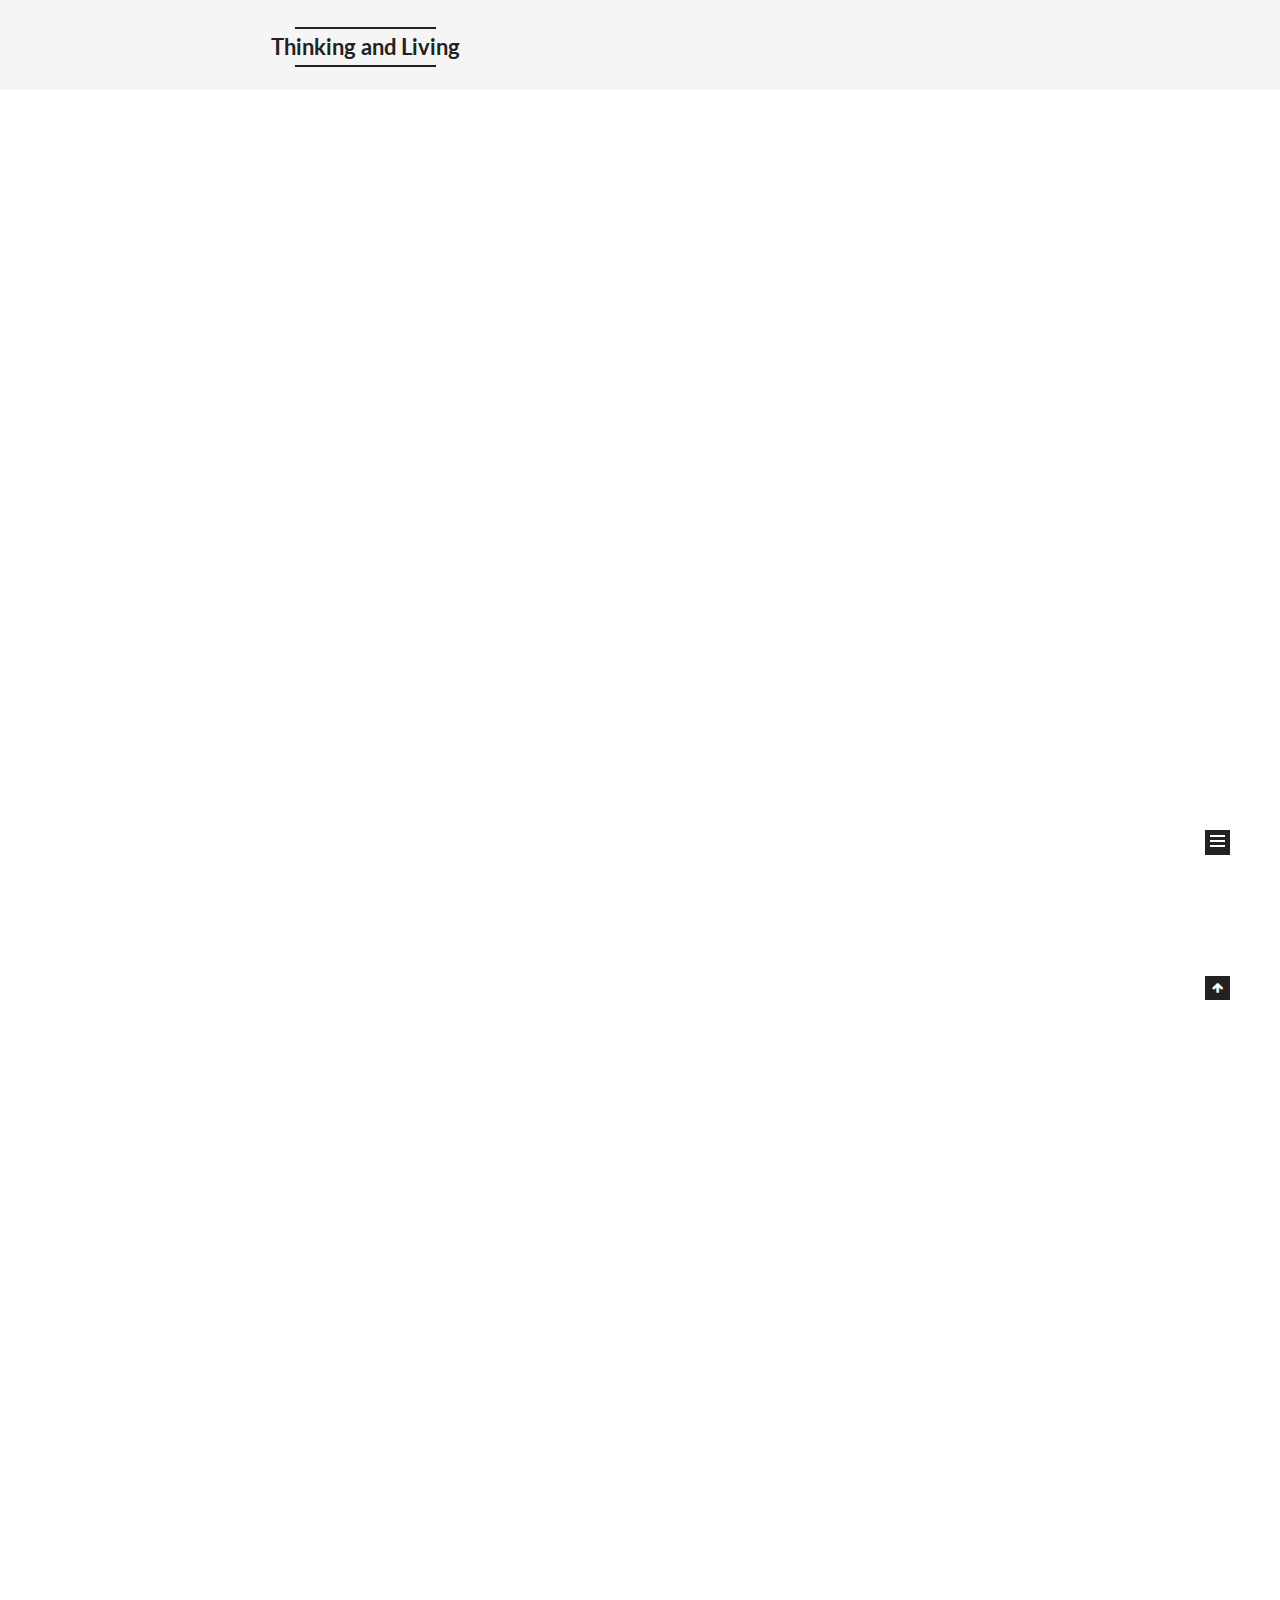
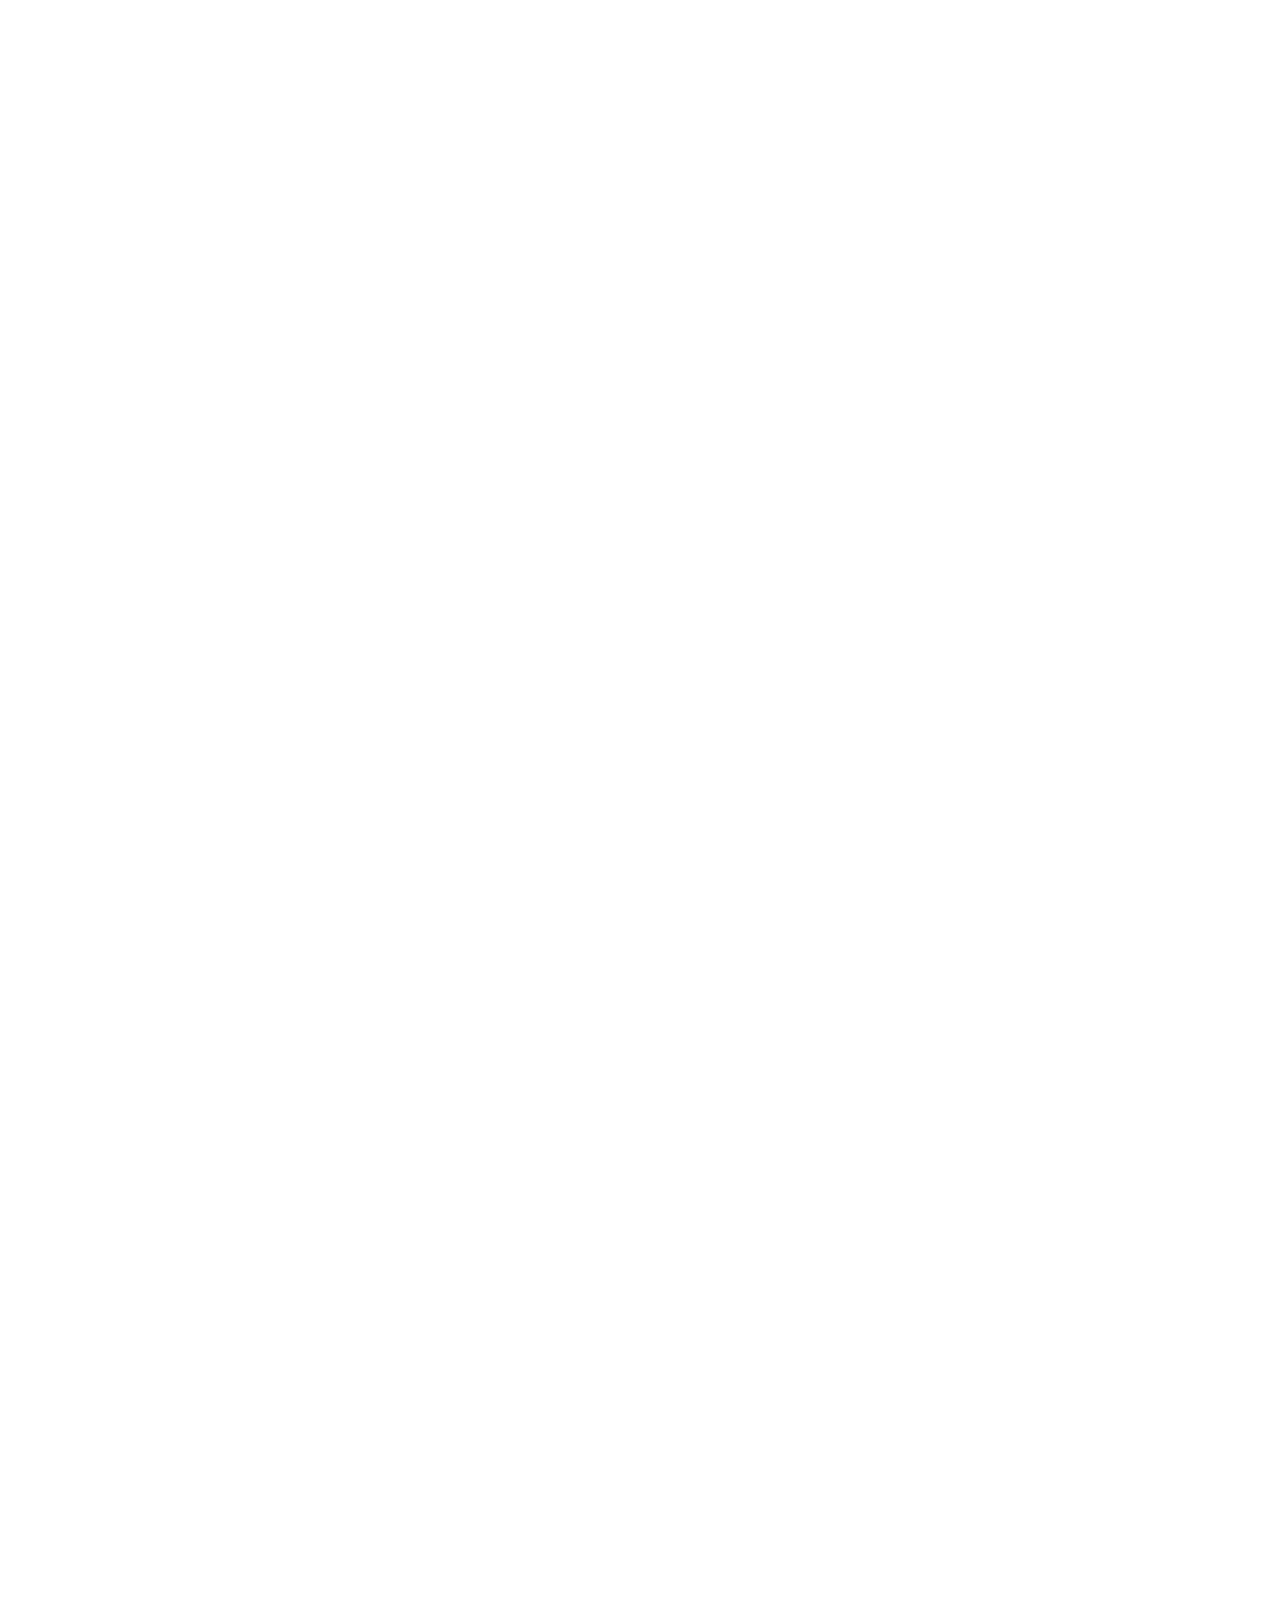
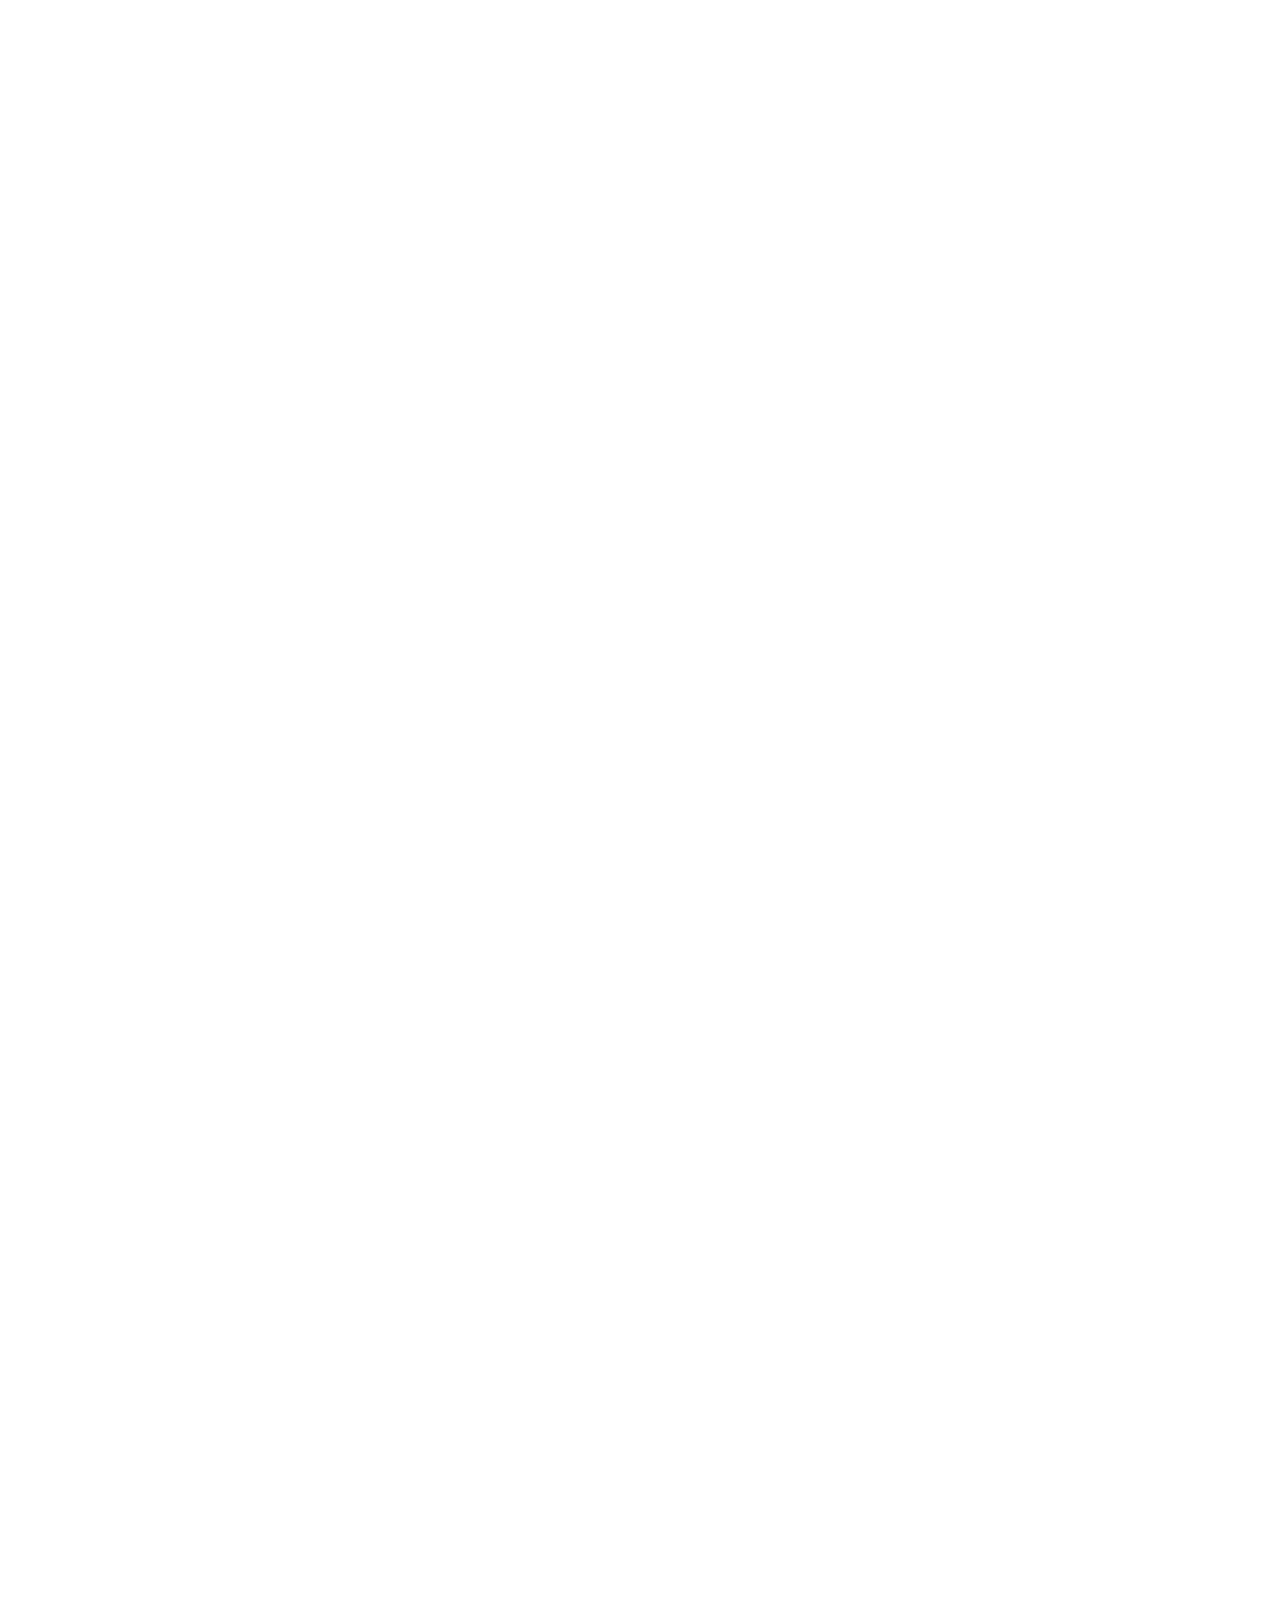
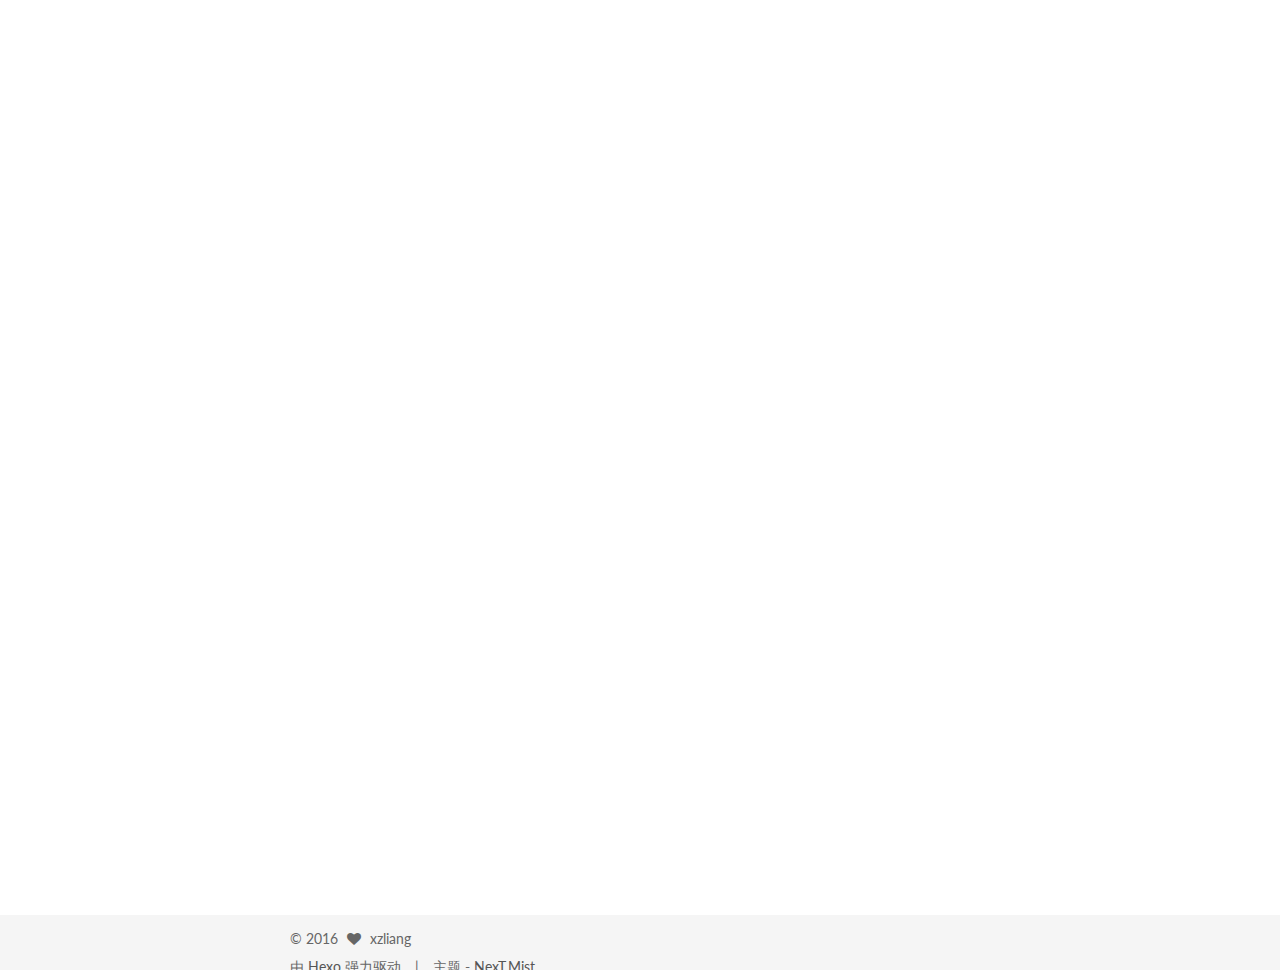
==== commit 446a3843: "Site updated: 2016-06-16 21:31:49" ====
--- a/index.html
+++ b/index.html
@@ -86,12 +86,12 @@
 
 <meta name="description" content="xzliang&apos;s blog">
 <meta property="og:type" content="website">
-<meta property="og:title" content="宁静致远">
+<meta property="og:title" content="Thinking and Living">
 <meta property="og:url" content="http://xzliang.github.io/index.html">
-<meta property="og:site_name" content="宁静致远">
+<meta property="og:site_name" content="Thinking and Living">
 <meta property="og:description" content="xzliang&apos;s blog">
 <meta name="twitter:card" content="summary">
-<meta name="twitter:title" content="宁静致远">
+<meta name="twitter:title" content="Thinking and Living">
 <meta name="twitter:description" content="xzliang&apos;s blog">
 
 
@@ -110,7 +110,7 @@
   };
 </script>
 
-  <title> 宁静致远 </title>
+  <title> Thinking and Living </title>
 </head>
 
 <body itemscope itemtype="http://schema.org/WebPage" lang="zh-Hans">
@@ -143,7 +143,7 @@
   <div class="custom-logo-site-title">
     <a href="/"  class="brand" rel="start">
       <span class="logo-line-before"><i></i></span>
-      <span class="site-title">宁静致远</span>
+      <span class="site-title">Thinking and Living</span>
       <span class="logo-line-after"><i></i></span>
     </a>
   </div>
@@ -231,6 +231,249 @@
           <div id="content" class="content">
             
   <section id="posts" class="posts-expand">
+    
+      
+
+  
+  
+
+  
+  
+  
+
+  <article class="post post-type-normal " itemscope itemtype="http://schema.org/Article">
+
+    
+      <header class="post-header">
+
+        
+        
+          <h1 class="post-title" itemprop="name headline">
+            
+            
+              
+                
+                <a class="post-title-link" href="/2016/06/16/Problems when setup caffe on windows/" itemprop="url">
+                  未命名
+                </a>
+              
+            
+          </h1>
+        
+
+        <div class="post-meta">
+          <span class="post-time">
+            <span class="post-meta-item-icon">
+              <i class="fa fa-calendar-o"></i>
+            </span>
+            <span class="post-meta-item-text">发表于</span>
+            <time itemprop="dateCreated" datetime="2016-06-16T21:29:01+08:00" content="2016-06-16">
+              2016-06-16
+            </time>
+          </span>
+
+          
+
+          
+            
+          
+
+          
+
+          
+          
+
+          
+        </div>
+      </header>
+    
+
+
+    <div class="post-body" itemprop="articleBody">
+
+      
+      
+
+      
+        
+          
+            <h1 id="Install-caffe-on-windows"><a href="#Install-caffe-on-windows" class="headerlink" title="Install caffe on windows"></a>Install caffe on windows</h1><p>前段时间尝试在Windows上安装caffe，今天终于成功了，记录下遇到的问题</p>
+<p>我是按照happynear大神（感谢大神）的博客教程安装的：<a href="http://blog.csdn.net/happynear/article/details/45372231" target="_blank" rel="external">http://blog.csdn.net/happynear/article/details/45372231</a><br>英文版：<a href="https://github.com/happynear/caffe-windows" target="_blank" rel="external">https://github.com/happynear/caffe-windows</a></p>
+<p>1、我没将每个工程属性中预处理器定义<code>USE_CUDNN</code>删除<br>因为我的显卡太渣，教程里说了</p>
+<blockquote>
+<p>If your GPU’s compute capability is below or equal to 2.1, please remove the USE_CUDNN macro in the proprocessor definition of all projects.  </p>
+</blockquote>
+<p>一开始我还在代码文件里找<code>#define USE_CUDNN</code>，结果发现搜了半天也没搜到，于是就傻傻的在代码里手动添加  </p>
+<pre><code>#ifdef USE_CUDNN    
+    #undef USE_CUNDNN  
+#endif  
+</code></pre><p>结构还是编译失败，后来才知道<code>USE_CUDNN</code>的宏定义放在<code>工程属性</code> -&gt; <code>C/C++</code> -&gt; <code>预处理器</code>里，直接把每个工程里的<code>USE_CUDNN</code>删除掉即可，现在想想自己当时真是傻！</p>
+<p>2、<code>caffelib properties</code> -&gt; <code>CUDA C/C++</code> -&gt; <code>Device</code> -&gt; <code>Code Generation</code>没有修改为自己电脑GPU的compute capability</p>
+<p>一开始太傻了不懂教程里这句话是什么意思  </p>
+<blockquote>
+<p>Modify the cuda device compute capability defined in the settings (caffelib properties -&gt; CUDA C/C++ -&gt; Device -&gt; Code Generation) to your GPU’s compute capability (such as compute_30,sm_30; etc). You can look up for your GPU’s compute capability in <a href="https://en.wikipedia.org/wiki/CUDA" target="_blank" rel="external">https://en.wikipedia.org/wiki/CUDA</a> .</p>
+</blockquote>
+<p>然后我解决上面<code>USE_CUDNN</code>的问题后就直接编译了，一切也很顺利，编译通过了，可是当运行教程里的例子是一直出错，提示：<code>Check failed: error == cudaSuccess (8 vs. 0)  invalid device function</code>，上谷歌搜也没解决得了，还重装了遍cuda，因为有人说是因为cuda没安装好，可是结果还是一样的。</p>
+<p>然后就一直搁置到今天，我又开始折腾，重新看了遍教程，点开<code>caffelib properties</code> -&gt; <code>CUDA C/C++</code> -&gt; <code>Device</code> -&gt; <code>Code Generation</code>，然后瞬间似乎明白了什么，我的GPU（GT630M）的Compute Capability在<a href="https://en.wikipedia.org/wiki/CUDA" target="_blank" rel="external">https://en.wikipedia.org/wiki/CUDA</a>里写的是2.1,而<code>Code Generation</code>属性项里的默认值是<code>compute_30,sm_30</code>，我就想这个30是不是就对应3.0的GPU Compute Capability，而我的GPU对应的<code>Code Generation</code>应该设置为<code>compute_21,sm_21</code>，然后试了下编译失败，谷歌了一下，才发现cuda v7.5不支持gpu architecture ‘compute_21’，需要改为<code>compute_20,sm_20</code>，然后就成功编译并运行了。自己当时真是傻，这个小问题竟然困扰了这么久!<br>这里是cuda documentation里的<a href="http://docs.nvidia.com/cuda/cuda-compiler-driver-nvcc/index.html#virtual-architecture-feature-list" target="_blank" rel="external">Virtual Architecture Feature List</a>和<a href="http://docs.nvidia.com/cuda/cuda-compiler-driver-nvcc/index.html#gpu-feature-list" target="_blank" rel="external">GPU Feature List</a>.</p>
+<p>3、经过上面折腾，最后终于编译成功了，MNIST example也终于可以跑了，可是还没跑完这个例子电脑就已经烫的可以煎鸡蛋了，于是只能赶紧关了。唉，最终还是不能用，白折腾！</p>
+<p>4、MS的Windows caffe我也装了一下，编译成功了，但是没跑过例子，也不知有什么问题。编译过程中，由于我将VS2013安装在D盘，然后就一直出现：<code>error MSB3030: 无法复制文件“C:\Program Files (x86)\Microsoft Visual Studio 12.0\VC\redist\x64\Microsoft.VC120.CRT\msvcr120.dll</code>错误，搜了一下，<a href="http://blog.csdn.net/K3832127/article/details/50819464" target="_blank" rel="external">http://blog.csdn.net/K3832127/article/details/50819464</a>里说找到安装目录下相应文件，整个复制到它这个位置即可，但我一直想有其他优雅点的解决方法吗，找了几天一直没解决，最后没办法只能复制过去了，然后就编译通过了。</p>
+
+          
+        
+      
+    </div>
+
+    <div>
+      
+    </div>
+
+    <div>
+      
+    </div>
+
+    <footer class="post-footer">
+      
+
+      
+
+      
+      
+        <div class="post-eof"></div>
+      
+    </footer>
+  </article>
+
+
+    
+      
+
+  
+  
+
+  
+  
+  
+
+  <article class="post post-type-normal " itemscope itemtype="http://schema.org/Article">
+
+    
+      <header class="post-header">
+
+        
+        
+          <h1 class="post-title" itemprop="name headline">
+            
+            
+              
+                
+                <a class="post-title-link" href="/2016/06/16/Setup blog site with github pages and hexo/" itemprop="url">
+                  未命名
+                </a>
+              
+            
+          </h1>
+        
+
+        <div class="post-meta">
+          <span class="post-time">
+            <span class="post-meta-item-icon">
+              <i class="fa fa-calendar-o"></i>
+            </span>
+            <span class="post-meta-item-text">发表于</span>
+            <time itemprop="dateCreated" datetime="2016-06-16T21:29:01+08:00" content="2016-06-16">
+              2016-06-16
+            </time>
+          </span>
+
+          
+
+          
+            
+          
+
+          
+
+          
+          
+
+          
+        </div>
+      </header>
+    
+
+
+    <div class="post-body" itemprop="articleBody">
+
+      
+      
+
+      
+        
+          
+            <h1 id="利用GitHub-Pages和Hexo搭建个人博客"><a href="#利用GitHub-Pages和Hexo搭建个人博客" class="headerlink" title="利用GitHub Pages和Hexo搭建个人博客"></a>利用GitHub Pages和Hexo搭建个人博客</h1><hr>
+<h2 id="安装前介绍"><a href="#安装前介绍" class="headerlink" title="安装前介绍"></a>安装前介绍</h2><p>在进行接下来操作之前，先花点时间了解下 <a href="https://help.github.com/categories/github-pages-basics/" target="_blank" rel="external">Github Pages</a>和 <a href="https://hexo.io/zh-cn/docs/" target="_blank" rel="external">Hexo</a></p>
+<blockquote>
+<p>GitHub Pages are public webpages hosted and published through our site.<br>GitHub Pages is designed to host your personal, organization, or project pages directly from a GitHub repository.</p>
+<p>Hexo 是一个快速、简洁且高效的博客框架。Hexo 使用 Markdown（或其他渲染引擎）解析文章，在几秒内，即可利用靓丽的主题生成静态网页。作者 Tommy Chen：<a href="https://zespia.tw/" target="_blank" rel="external">https://zespia.tw/</a>.</p>
+</blockquote>
+<h2 id="创建一个Github-pages"><a href="#创建一个Github-pages" class="headerlink" title="创建一个Github pages"></a>创建一个Github pages</h2><p>在你的github账号里新建一个repository，名字为 <em>username</em>.github.io ，其中username为你账号的用户名</p>
+<h2 id="安装Node-js"><a href="#安装Node-js" class="headerlink" title="安装Node.js"></a>安装Node.js</h2><p>下载<a href="https://nodejs.org/en/download/" target="_blank" rel="external">Node.js</a>安装包，一路next</p>
+<h2 id="安装github-desktop"><a href="#安装github-desktop" class="headerlink" title="安装github desktop"></a>安装github desktop</h2><p>下载<a href="https://desktop.github.com/" target="_blank" rel="external">github desktop</a>安装包，一路next</p>
+<h2 id="安装Hexo博客框架"><a href="#安装Hexo博客框架" class="headerlink" title="安装Hexo博客框架"></a>安装Hexo博客框架</h2><p>在Github desktop默认目录下建立一个Hexo文件夹，你也可以命名为其他或者放在其他地方<br>进入git bash，cd到你刚刚建立的目录，执行下面命令：</p>
+<pre><code>$ npm install hexo-cli -g
+$ hexo init
+$ npm install
+$ hexo server -p 5000
+</code></pre><p>现在用浏览器访问localhost：5000就可预览初始页面。<br>（如果不能访问可能是5000端口被其他进程占用了，换个其他端口即可）</p>
+<h2 id="将博客部署到GitHub"><a href="#将博客部署到GitHub" class="headerlink" title="将博客部署到GitHub"></a>将博客部署到GitHub</h2><p>上面博客只是存放在本地，要将其部署到Github上，从而通过<code>http://*username*.github.io</code>访问，需进行如下设置:  </p>
+<p>1、进入git bash，运行如下命令  </p>
+<pre><code>$ npm install hexo-deployer-git --save
+</code></pre><p>2、在 Hexo 文件夹下找到 _config.yml 文件，按如下编辑<code>deploy</code>字段（如果没有就自己新建）  </p>
+<pre><code>deploy:
+    type: git
+    repo: &lt;repository url&gt;
+    branch: master
+</code></pre><p>其中，<code>&lt;repository url&gt;</code>为你<code>*username*.github.io</code>仓库的url地址</p>
+<p>3、进入git bash，进入Hexo目录下，运行如下命令即可</p>
+<pre><code>$ hexo deploy
+</code></pre><p>现在，你可以在浏览器访问<code>http://*username*.github.io</code>查看你的博客了</p>
+<h2 id="个性化"><a href="#个性化" class="headerlink" title="个性化"></a>个性化</h2><p>你可以为Hexo安装不同的主题，从而个性化设置你的博客页面<br>我选择安装NexT主题，安装教程：<a href="http://theme-next.iissnan.com/getting-started.html" target="_blank" rel="external">安装NexT主题</a></p>
+<h2 id="使用博客"><a href="#使用博客" class="headerlink" title="使用博客"></a>使用博客</h2><p>1、新建博文<br>进入git bash，执行</p>
+<pre><code>$ hexo new &quot;post name&quot;
+</code></pre><p>命令执行完后，就会发现在 <code>Hexo\source\_posts</code> 目录中多了一个<code>post name.md</code>文件，这就是我们刚才新建的博文。</p>
+<p>2、撰写博文<br>接下来，我们可以用Markdown编辑器撰写我们的博文。<br>我使用的是<a href="http://markdownpad.com/download.html" target="_blank" rel="external">Markdown Pad2编辑器</a></p>
+<p>3、发表博文<br>进入git bash，执行</p>
+<pre><code>$ hexo generate
+$ hexo deploy
+</code></pre><p>然后你就可以访问<code>http://*username*.github.io</code>查看你的新文章了</p>
+<h2 id="参考链接"><a href="#参考链接" class="headerlink" title="参考链接"></a>参考链接</h2><p><a href="http://sunwhut.com/2015/10/30/buildBlog/" target="_blank" rel="external">如何利用GitHub Pages和Hexo快速搭建个人博客</a></p>
+
+          
+        
+      
+    </div>
+
+    <div>
+      
+    </div>
+
+    <div>
+      
+    </div>
+
+    <footer class="post-footer">
+      
+
+      
+
+      
+      
+        <div class="post-eof"></div>
+      
+    </footer>
+  </article>
+
+
     
       
 
@@ -375,7 +618,7 @@
         <nav class="site-state motion-element">
           <div class="site-state-item site-state-posts">
             <a href="/archives">
-              <span class="site-state-item-count">1</span>
+              <span class="site-state-item-count">3</span>
               <span class="site-state-item-name">日志</span>
             </a>
           </div>
--- a/css/main.css
+++ b/css/main.css
@@ -1548,7 +1548,7 @@
   width: 4px;
   height: 4px;
   border-radius: 50%;
-  background: #ff5e20;
+  background: #dbc499;
 }
 .links-of-blogroll {
   font-size: 13px;
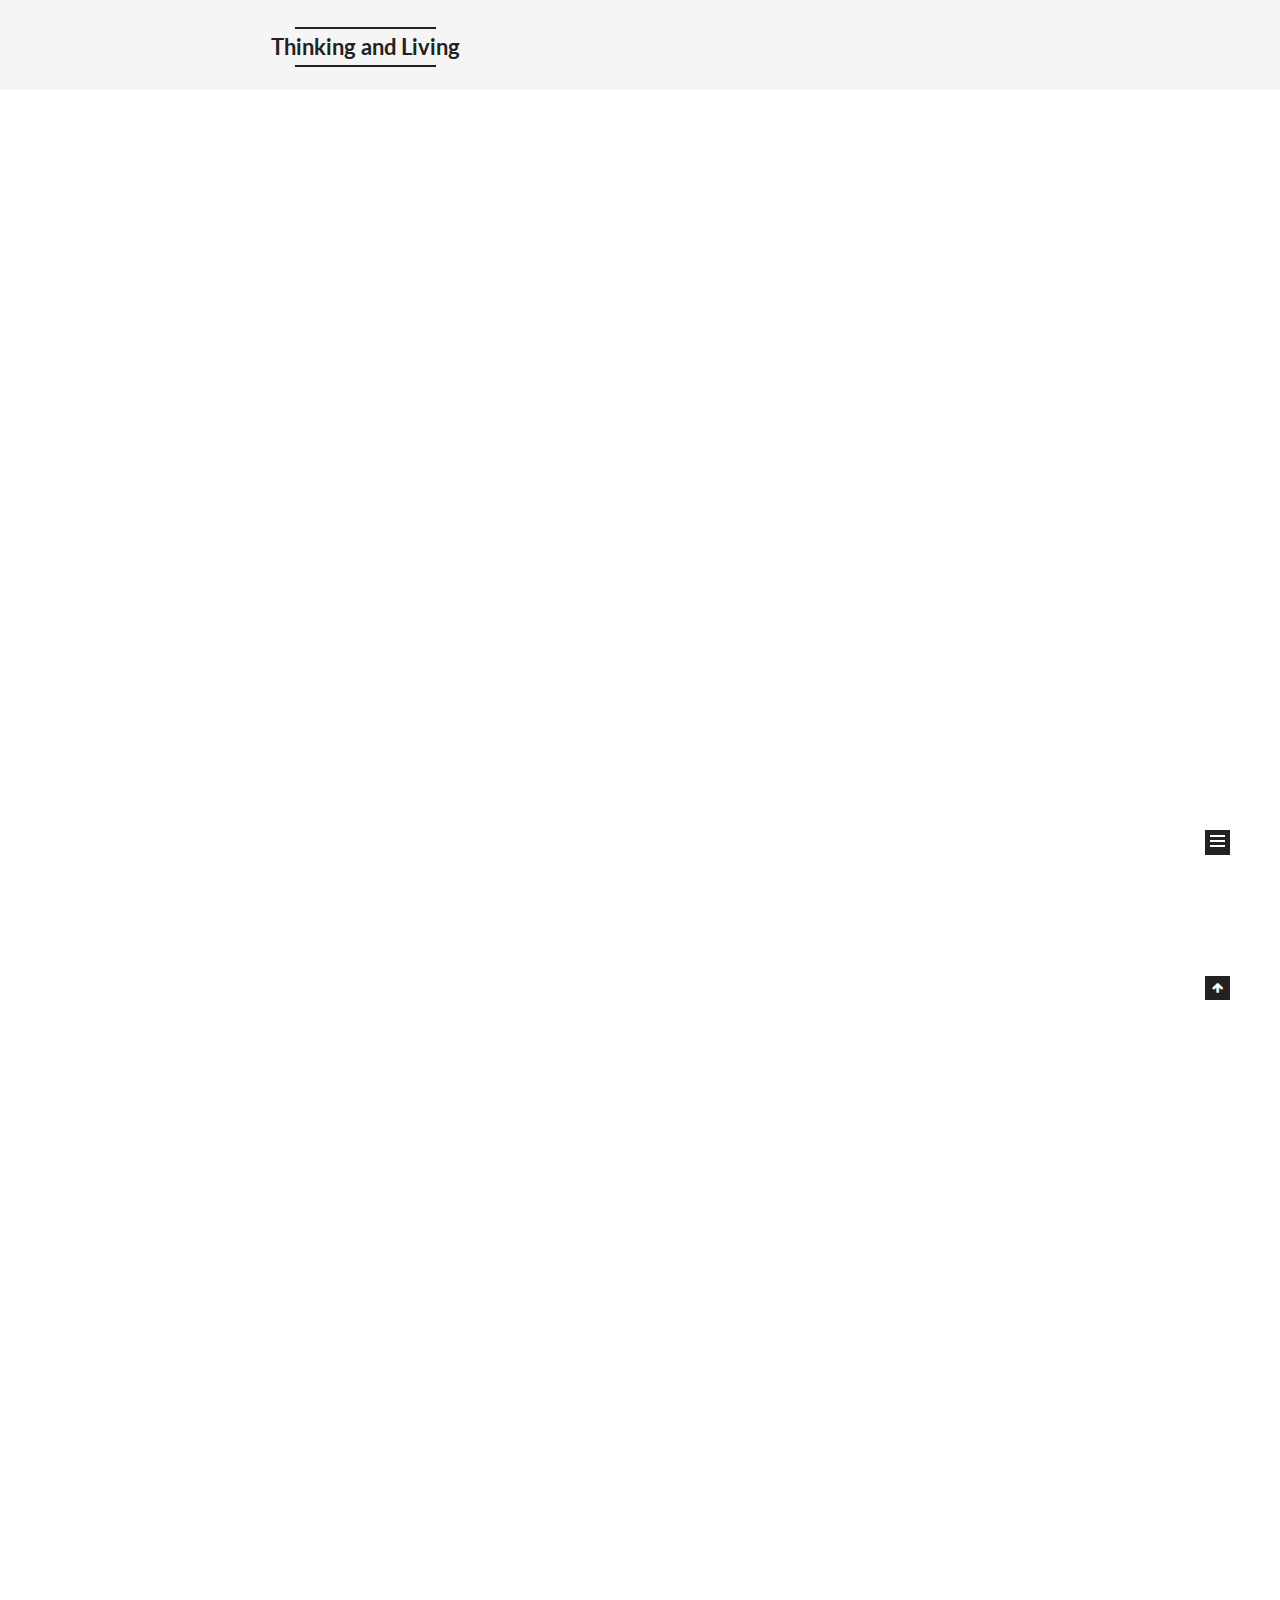
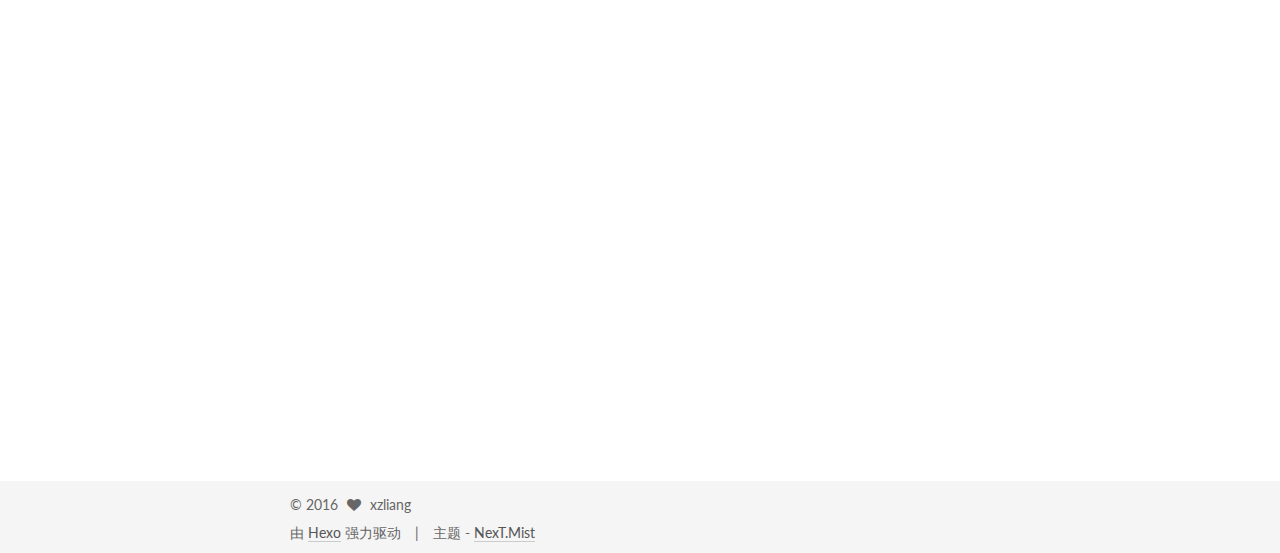
==== commit 3dd04596: "Site updated: 2016-06-16 21:43:48" ====
--- a/index.html
+++ b/index.html
@@ -253,8 +253,8 @@
             
               
                 
-                <a class="post-title-link" href="/2016/06/16/Problems when setup caffe on windows/" itemprop="url">
-                  未命名
+                <a class="post-title-link" href="/2016/06/16/Setup blog site with github pages and hexo/" itemprop="url">
+                  利用GitHub Pages和Hexo搭建个人博客
                 </a>
               
             
@@ -267,12 +267,31 @@
               <i class="fa fa-calendar-o"></i>
             </span>
             <span class="post-meta-item-text">发表于</span>
-            <time itemprop="dateCreated" datetime="2016-06-16T21:29:01+08:00" content="2016-06-16">
+            <time itemprop="dateCreated" datetime="2016-06-16T21:20:32+08:00" content="2016-06-16">
               2016-06-16
             </time>
           </span>
 
           
+            <span class="post-category" >
+              &nbsp; | &nbsp;
+              <span class="post-meta-item-icon">
+                <i class="fa fa-folder-o"></i>
+              </span>
+              <span class="post-meta-item-text">分类于</span>
+              
+                <span itemprop="about" itemscope itemtype="https://schema.org/Thing">
+                  <a href="/categories/skills/" itemprop="url" rel="index">
+                    <span itemprop="name">skills</span>
+                  </a>
+                </span>
+
+                
+                
+
+              
+            </span>
+          
 
           
             
@@ -296,9 +315,129 @@
 
       
         
-          
-            <h1 id="Install-caffe-on-windows"><a href="#Install-caffe-on-windows" class="headerlink" title="Install caffe on windows"></a>Install caffe on windows</h1><p>前段时间尝试在Windows上安装caffe，今天终于成功了，记录下遇到的问题</p>
-<p>我是按照happynear大神（感谢大神）的博客教程安装的：<a href="http://blog.csdn.net/happynear/article/details/45372231" target="_blank" rel="external">http://blog.csdn.net/happynear/article/details/45372231</a><br>英文版：<a href="https://github.com/happynear/caffe-windows" target="_blank" rel="external">https://github.com/happynear/caffe-windows</a></p>
+          <h2 id="安装前介绍"><a href="#安装前介绍" class="headerlink" title="安装前介绍"></a>安装前介绍</h2><p>在进行接下来操作之前，先花点时间了解下 <a href="https://help.github.com/categories/github-pages-basics/">Github Pages</a>和 <a href="https://hexo.io/zh-cn/docs/">Hexo</a></p>
+<blockquote>
+<p>GitHub Pages are public webpages hosted and published through our site.<br>GitHub Pages is designed to host your personal, organization, or project pages directly from a GitHub repository.</p>
+<p>Hexo 是一个快速、简洁且高效的博客框架。Hexo 使用 Markdown（或其他渲染引擎）解析文章，在几秒内，即可利用靓丽的主题生成静态网页。作者 Tommy Chen：<a href="https://zespia.tw/">https://zespia.tw/</a>.</p>
+</blockquote>
+          <div class="post-more-link text-center">
+            <a class="btn" href="/2016/06/16/Setup blog site with github pages and hexo/#more" rel="contents">
+              阅读全文 &raquo;
+            </a>
+          </div>
+        
+      
+    </div>
+
+    <div>
+      
+    </div>
+
+    <div>
+      
+    </div>
+
+    <footer class="post-footer">
+      
+
+      
+
+      
+      
+        <div class="post-eof"></div>
+      
+    </footer>
+  </article>
+
+
+    
+      
+
+  
+  
+
+  
+  
+  
+
+  <article class="post post-type-normal " itemscope itemtype="http://schema.org/Article">
+
+    
+      <header class="post-header">
+
+        
+        
+          <h1 class="post-title" itemprop="name headline">
+            
+            
+              
+                
+                <a class="post-title-link" href="/2016/06/16/Problems when setup caffe on windows/" itemprop="url">
+                  Install caffe on windows
+                </a>
+              
+            
+          </h1>
+        
+
+        <div class="post-meta">
+          <span class="post-time">
+            <span class="post-meta-item-icon">
+              <i class="fa fa-calendar-o"></i>
+            </span>
+            <span class="post-meta-item-text">发表于</span>
+            <time itemprop="dateCreated" datetime="2016-06-16T20:16:32+08:00" content="2016-06-16">
+              2016-06-16
+            </time>
+          </span>
+
+          
+            <span class="post-category" >
+              &nbsp; | &nbsp;
+              <span class="post-meta-item-icon">
+                <i class="fa fa-folder-o"></i>
+              </span>
+              <span class="post-meta-item-text">分类于</span>
+              
+                <span itemprop="about" itemscope itemtype="https://schema.org/Thing">
+                  <a href="/categories/caffe/" itemprop="url" rel="index">
+                    <span itemprop="name">caffe</span>
+                  </a>
+                </span>
+
+                
+                
+
+              
+            </span>
+          
+
+          
+            
+          
+
+          
+
+          
+          
+
+          
+        </div>
+      </header>
+    
+
+
+    <div class="post-body" itemprop="articleBody">
+
+      
+      
+
+      
+        
+          <blockquote>
+<p><em>前段时间尝试在Windows上安装caffe，今天终于成功了，记录下遇到的问题</em></p>
+</blockquote>
+<p>我是按照happynear大神（感谢大神）的博客教程安装的<br>中文版：<a href="http://blog.csdn.net/happynear/article/details/45372231">http://blog.csdn.net/happynear/article/details/45372231</a><br>英文版：<a href="https://github.com/happynear/caffe-windows">https://github.com/happynear/caffe-windows</a></p>
 <p>1、我没将每个工程属性中预处理器定义<code>USE_CUDNN</code>删除<br>因为我的显卡太渣，教程里说了</p>
 <blockquote>
 <p>If your GPU’s compute capability is below or equal to 2.1, please remove the USE_CUDNN macro in the proprocessor definition of all projects.  </p>
@@ -307,18 +446,12 @@
 <pre><code>#ifdef USE_CUDNN    
     #undef USE_CUNDNN  
 #endif  
-</code></pre><p>结构还是编译失败，后来才知道<code>USE_CUDNN</code>的宏定义放在<code>工程属性</code> -&gt; <code>C/C++</code> -&gt; <code>预处理器</code>里，直接把每个工程里的<code>USE_CUDNN</code>删除掉即可，现在想想自己当时真是傻！</p>
-<p>2、<code>caffelib properties</code> -&gt; <code>CUDA C/C++</code> -&gt; <code>Device</code> -&gt; <code>Code Generation</code>没有修改为自己电脑GPU的compute capability</p>
-<p>一开始太傻了不懂教程里这句话是什么意思  </p>
-<blockquote>
-<p>Modify the cuda device compute capability defined in the settings (caffelib properties -&gt; CUDA C/C++ -&gt; Device -&gt; Code Generation) to your GPU’s compute capability (such as compute_30,sm_30; etc). You can look up for your GPU’s compute capability in <a href="https://en.wikipedia.org/wiki/CUDA" target="_blank" rel="external">https://en.wikipedia.org/wiki/CUDA</a> .</p>
-</blockquote>
-<p>然后我解决上面<code>USE_CUDNN</code>的问题后就直接编译了，一切也很顺利，编译通过了，可是当运行教程里的例子是一直出错，提示：<code>Check failed: error == cudaSuccess (8 vs. 0)  invalid device function</code>，上谷歌搜也没解决得了，还重装了遍cuda，因为有人说是因为cuda没安装好，可是结果还是一样的。</p>
-<p>然后就一直搁置到今天，我又开始折腾，重新看了遍教程，点开<code>caffelib properties</code> -&gt; <code>CUDA C/C++</code> -&gt; <code>Device</code> -&gt; <code>Code Generation</code>，然后瞬间似乎明白了什么，我的GPU（GT630M）的Compute Capability在<a href="https://en.wikipedia.org/wiki/CUDA" target="_blank" rel="external">https://en.wikipedia.org/wiki/CUDA</a>里写的是2.1,而<code>Code Generation</code>属性项里的默认值是<code>compute_30,sm_30</code>，我就想这个30是不是就对应3.0的GPU Compute Capability，而我的GPU对应的<code>Code Generation</code>应该设置为<code>compute_21,sm_21</code>，然后试了下编译失败，谷歌了一下，才发现cuda v7.5不支持gpu architecture ‘compute_21’，需要改为<code>compute_20,sm_20</code>，然后就成功编译并运行了。自己当时真是傻，这个小问题竟然困扰了这么久!<br>这里是cuda documentation里的<a href="http://docs.nvidia.com/cuda/cuda-compiler-driver-nvcc/index.html#virtual-architecture-feature-list" target="_blank" rel="external">Virtual Architecture Feature List</a>和<a href="http://docs.nvidia.com/cuda/cuda-compiler-driver-nvcc/index.html#gpu-feature-list" target="_blank" rel="external">GPU Feature List</a>.</p>
-<p>3、经过上面折腾，最后终于编译成功了，MNIST example也终于可以跑了，可是还没跑完这个例子电脑就已经烫的可以煎鸡蛋了，于是只能赶紧关了。唉，最终还是不能用，白折腾！</p>
-<p>4、MS的Windows caffe我也装了一下，编译成功了，但是没跑过例子，也不知有什么问题。编译过程中，由于我将VS2013安装在D盘，然后就一直出现：<code>error MSB3030: 无法复制文件“C:\Program Files (x86)\Microsoft Visual Studio 12.0\VC\redist\x64\Microsoft.VC120.CRT\msvcr120.dll</code>错误，搜了一下，<a href="http://blog.csdn.net/K3832127/article/details/50819464" target="_blank" rel="external">http://blog.csdn.net/K3832127/article/details/50819464</a>里说找到安装目录下相应文件，整个复制到它这个位置即可，但我一直想有其他优雅点的解决方法吗，找了几天一直没解决，最后没办法只能复制过去了，然后就编译通过了。</p>
-
-          
+</code></pre><p>结果还是编译失败，后来才知道<code>USE_CUDNN</code>的宏定义放在<code>工程属性</code> -&gt; <code>C/C++</code> -&gt; <code>预处理器</code>里，直接把每个工程里的<code>USE_CUDNN</code>删除掉即可，现在想想自己当时真是傻！</p>
+          <div class="post-more-link text-center">
+            <a class="btn" href="/2016/06/16/Problems when setup caffe on windows/#more" rel="contents">
+              阅读全文 &raquo;
+            </a>
+          </div>
         
       
     </div>
@@ -366,8 +499,8 @@
             
               
                 
-                <a class="post-title-link" href="/2016/06/16/Setup blog site with github pages and hexo/" itemprop="url">
-                  未命名
+                <a class="post-title-link" href="/2016/06/01/hello-world/" itemprop="url">
+                  Hello World
                 </a>
               
             
@@ -380,137 +513,7 @@
               <i class="fa fa-calendar-o"></i>
             </span>
             <span class="post-meta-item-text">发表于</span>
-            <time itemprop="dateCreated" datetime="2016-06-16T21:29:01+08:00" content="2016-06-16">
-              2016-06-16
-            </time>
-          </span>
-
-          
-
-          
-            
-          
-
-          
-
-          
-          
-
-          
-        </div>
-      </header>
-    
-
-
-    <div class="post-body" itemprop="articleBody">
-
-      
-      
-
-      
-        
-          
-            <h1 id="利用GitHub-Pages和Hexo搭建个人博客"><a href="#利用GitHub-Pages和Hexo搭建个人博客" class="headerlink" title="利用GitHub Pages和Hexo搭建个人博客"></a>利用GitHub Pages和Hexo搭建个人博客</h1><hr>
-<h2 id="安装前介绍"><a href="#安装前介绍" class="headerlink" title="安装前介绍"></a>安装前介绍</h2><p>在进行接下来操作之前，先花点时间了解下 <a href="https://help.github.com/categories/github-pages-basics/" target="_blank" rel="external">Github Pages</a>和 <a href="https://hexo.io/zh-cn/docs/" target="_blank" rel="external">Hexo</a></p>
-<blockquote>
-<p>GitHub Pages are public webpages hosted and published through our site.<br>GitHub Pages is designed to host your personal, organization, or project pages directly from a GitHub repository.</p>
-<p>Hexo 是一个快速、简洁且高效的博客框架。Hexo 使用 Markdown（或其他渲染引擎）解析文章，在几秒内，即可利用靓丽的主题生成静态网页。作者 Tommy Chen：<a href="https://zespia.tw/" target="_blank" rel="external">https://zespia.tw/</a>.</p>
-</blockquote>
-<h2 id="创建一个Github-pages"><a href="#创建一个Github-pages" class="headerlink" title="创建一个Github pages"></a>创建一个Github pages</h2><p>在你的github账号里新建一个repository，名字为 <em>username</em>.github.io ，其中username为你账号的用户名</p>
-<h2 id="安装Node-js"><a href="#安装Node-js" class="headerlink" title="安装Node.js"></a>安装Node.js</h2><p>下载<a href="https://nodejs.org/en/download/" target="_blank" rel="external">Node.js</a>安装包，一路next</p>
-<h2 id="安装github-desktop"><a href="#安装github-desktop" class="headerlink" title="安装github desktop"></a>安装github desktop</h2><p>下载<a href="https://desktop.github.com/" target="_blank" rel="external">github desktop</a>安装包，一路next</p>
-<h2 id="安装Hexo博客框架"><a href="#安装Hexo博客框架" class="headerlink" title="安装Hexo博客框架"></a>安装Hexo博客框架</h2><p>在Github desktop默认目录下建立一个Hexo文件夹，你也可以命名为其他或者放在其他地方<br>进入git bash，cd到你刚刚建立的目录，执行下面命令：</p>
-<pre><code>$ npm install hexo-cli -g
-$ hexo init
-$ npm install
-$ hexo server -p 5000
-</code></pre><p>现在用浏览器访问localhost：5000就可预览初始页面。<br>（如果不能访问可能是5000端口被其他进程占用了，换个其他端口即可）</p>
-<h2 id="将博客部署到GitHub"><a href="#将博客部署到GitHub" class="headerlink" title="将博客部署到GitHub"></a>将博客部署到GitHub</h2><p>上面博客只是存放在本地，要将其部署到Github上，从而通过<code>http://*username*.github.io</code>访问，需进行如下设置:  </p>
-<p>1、进入git bash，运行如下命令  </p>
-<pre><code>$ npm install hexo-deployer-git --save
-</code></pre><p>2、在 Hexo 文件夹下找到 _config.yml 文件，按如下编辑<code>deploy</code>字段（如果没有就自己新建）  </p>
-<pre><code>deploy:
-    type: git
-    repo: &lt;repository url&gt;
-    branch: master
-</code></pre><p>其中，<code>&lt;repository url&gt;</code>为你<code>*username*.github.io</code>仓库的url地址</p>
-<p>3、进入git bash，进入Hexo目录下，运行如下命令即可</p>
-<pre><code>$ hexo deploy
-</code></pre><p>现在，你可以在浏览器访问<code>http://*username*.github.io</code>查看你的博客了</p>
-<h2 id="个性化"><a href="#个性化" class="headerlink" title="个性化"></a>个性化</h2><p>你可以为Hexo安装不同的主题，从而个性化设置你的博客页面<br>我选择安装NexT主题，安装教程：<a href="http://theme-next.iissnan.com/getting-started.html" target="_blank" rel="external">安装NexT主题</a></p>
-<h2 id="使用博客"><a href="#使用博客" class="headerlink" title="使用博客"></a>使用博客</h2><p>1、新建博文<br>进入git bash，执行</p>
-<pre><code>$ hexo new &quot;post name&quot;
-</code></pre><p>命令执行完后，就会发现在 <code>Hexo\source\_posts</code> 目录中多了一个<code>post name.md</code>文件，这就是我们刚才新建的博文。</p>
-<p>2、撰写博文<br>接下来，我们可以用Markdown编辑器撰写我们的博文。<br>我使用的是<a href="http://markdownpad.com/download.html" target="_blank" rel="external">Markdown Pad2编辑器</a></p>
-<p>3、发表博文<br>进入git bash，执行</p>
-<pre><code>$ hexo generate
-$ hexo deploy
-</code></pre><p>然后你就可以访问<code>http://*username*.github.io</code>查看你的新文章了</p>
-<h2 id="参考链接"><a href="#参考链接" class="headerlink" title="参考链接"></a>参考链接</h2><p><a href="http://sunwhut.com/2015/10/30/buildBlog/" target="_blank" rel="external">如何利用GitHub Pages和Hexo快速搭建个人博客</a></p>
-
-          
-        
-      
-    </div>
-
-    <div>
-      
-    </div>
-
-    <div>
-      
-    </div>
-
-    <footer class="post-footer">
-      
-
-      
-
-      
-      
-        <div class="post-eof"></div>
-      
-    </footer>
-  </article>
-
-
-    
-      
-
-  
-  
-
-  
-  
-  
-
-  <article class="post post-type-normal " itemscope itemtype="http://schema.org/Article">
-
-    
-      <header class="post-header">
-
-        
-        
-          <h1 class="post-title" itemprop="name headline">
-            
-            
-              
-                
-                <a class="post-title-link" href="/2016/06/01/hello-world/" itemprop="url">
-                  Hello World
-                </a>
-              
-            
-          </h1>
-        
-
-        <div class="post-meta">
-          <span class="post-time">
-            <span class="post-meta-item-icon">
-              <i class="fa fa-calendar-o"></i>
-            </span>
-            <span class="post-meta-item-text">发表于</span>
-            <time itemprop="dateCreated" datetime="2016-06-01T12:17:10+08:00" content="2016-06-01">
+            <time itemprop="dateCreated" datetime="2016-06-01T12:17:00+08:00" content="2016-06-01">
               2016-06-01
             </time>
           </span>
@@ -539,18 +542,14 @@
 
       
         
-          
-            <p>Welcome to <a href="https://hexo.io/" target="_blank" rel="external">Hexo</a>! This is your very first post. Check <a href="https://hexo.io/docs/" target="_blank" rel="external">documentation</a> for more info. If you get any problems when using Hexo, you can find the answer in <a href="https://hexo.io/docs/troubleshooting.html" target="_blank" rel="external">troubleshooting</a> or you can ask me on <a href="https://github.com/hexojs/hexo/issues" target="_blank" rel="external">GitHub</a>.</p>
+          <p>Welcome to <a href="https://hexo.io/">Hexo</a>! This is your very first post. Check <a href="https://hexo.io/docs/">documentation</a> for more info. If you get any problems when using Hexo, you can find the answer in <a href="https://hexo.io/docs/troubleshooting.html">troubleshooting</a> or you can ask me on <a href="https://github.com/hexojs/hexo/issues">GitHub</a>.</p>
 <h2 id="Quick-Start"><a href="#Quick-Start" class="headerlink" title="Quick Start"></a>Quick Start</h2><h3 id="Create-a-new-post"><a href="#Create-a-new-post" class="headerlink" title="Create a new post"></a>Create a new post</h3><figure class="highlight bash"><table><tr><td class="gutter"><pre><span class="line">1</span><br></pre></td><td class="code"><pre><span class="line">$ hexo new <span class="string">"My New Post"</span></span><br></pre></td></tr></table></figure>
-<p>More info: <a href="https://hexo.io/docs/writing.html" target="_blank" rel="external">Writing</a></p>
-<h3 id="Run-server"><a href="#Run-server" class="headerlink" title="Run server"></a>Run server</h3><figure class="highlight bash"><table><tr><td class="gutter"><pre><span class="line">1</span><br></pre></td><td class="code"><pre><span class="line">$ hexo server</span><br></pre></td></tr></table></figure>
-<p>More info: <a href="https://hexo.io/docs/server.html" target="_blank" rel="external">Server</a></p>
-<h3 id="Generate-static-files"><a href="#Generate-static-files" class="headerlink" title="Generate static files"></a>Generate static files</h3><figure class="highlight bash"><table><tr><td class="gutter"><pre><span class="line">1</span><br></pre></td><td class="code"><pre><span class="line">$ hexo generate</span><br></pre></td></tr></table></figure>
-<p>More info: <a href="https://hexo.io/docs/generating.html" target="_blank" rel="external">Generating</a></p>
-<h3 id="Deploy-to-remote-sites"><a href="#Deploy-to-remote-sites" class="headerlink" title="Deploy to remote sites"></a>Deploy to remote sites</h3><figure class="highlight bash"><table><tr><td class="gutter"><pre><span class="line">1</span><br></pre></td><td class="code"><pre><span class="line">$ hexo deploy</span><br></pre></td></tr></table></figure>
-<p>More info: <a href="https://hexo.io/docs/deployment.html" target="_blank" rel="external">Deployment</a></p>
-
-          
+<p>More info: <a href="https://hexo.io/docs/writing.html">Writing</a></p>
+          <div class="post-more-link text-center">
+            <a class="btn" href="/2016/06/01/hello-world/#more" rel="contents">
+              阅读全文 &raquo;
+            </a>
+          </div>
         
       
     </div>
@@ -624,6 +623,13 @@
           </div>
 
           
+            <div class="site-state-item site-state-categories">
+              <a href="/categories">
+                <span class="site-state-item-count">2</span>
+                <span class="site-state-item-name">分类</span>
+              </a>
+            </div>
+          
 
           
 
--- a/css/main.css
+++ b/css/main.css
@@ -1548,7 +1548,7 @@
   width: 4px;
   height: 4px;
   border-radius: 50%;
-  background: #dbc499;
+  background: #6bff29;
 }
 .links-of-blogroll {
   font-size: 13px;
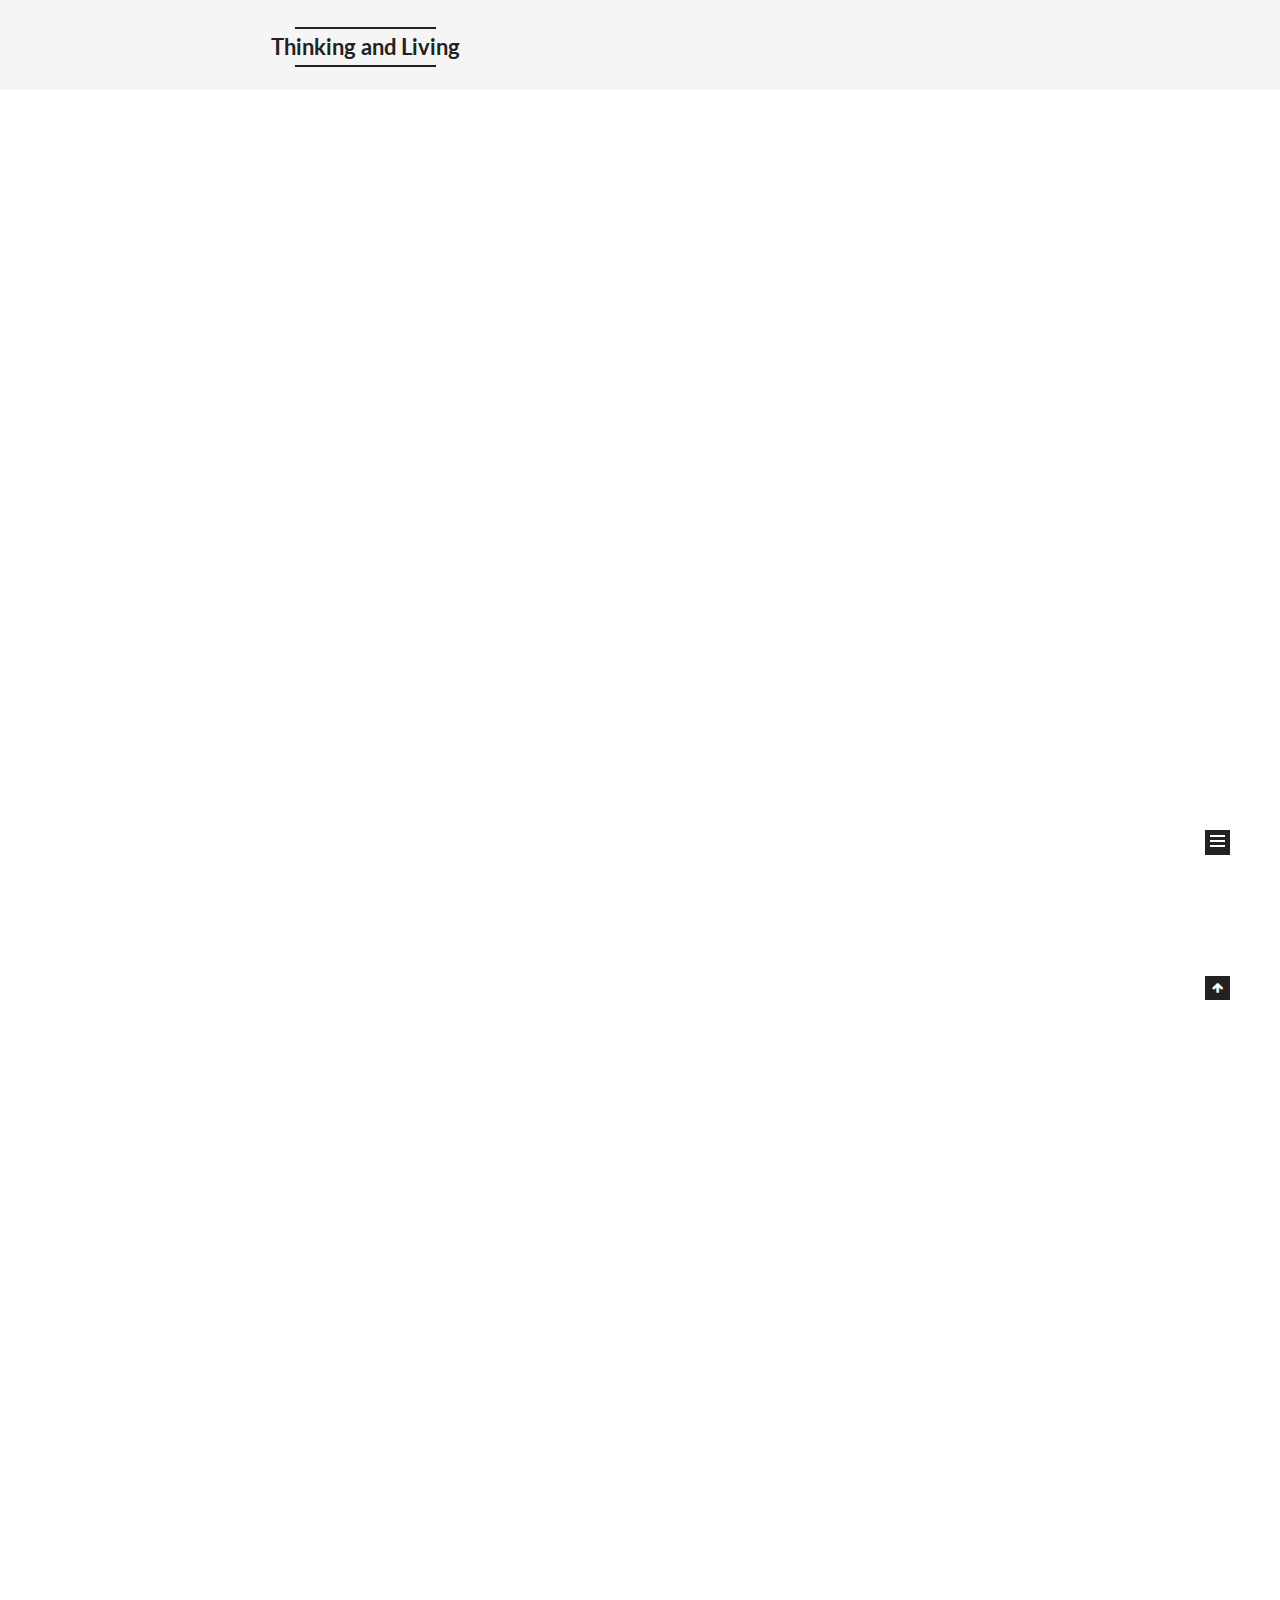
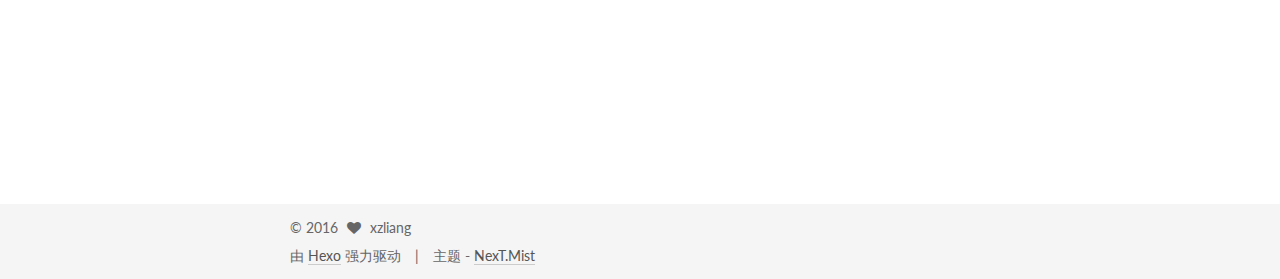
==== commit 5814189f: "Site updated: 2016-06-16 21:46:47" ====
--- a/index.html
+++ b/index.html
@@ -253,8 +253,8 @@
             
               
                 
-                <a class="post-title-link" href="/2016/06/16/Setup blog site with github pages and hexo/" itemprop="url">
-                  利用GitHub Pages和Hexo搭建个人博客
+                <a class="post-title-link" href="/2016/06/16/Problems when setup caffe on windows/" itemprop="url">
+                  Install caffe on windows
                 </a>
               
             
@@ -267,126 +267,7 @@
               <i class="fa fa-calendar-o"></i>
             </span>
             <span class="post-meta-item-text">发表于</span>
-            <time itemprop="dateCreated" datetime="2016-06-16T21:20:32+08:00" content="2016-06-16">
-              2016-06-16
-            </time>
-          </span>
-
-          
-            <span class="post-category" >
-              &nbsp; | &nbsp;
-              <span class="post-meta-item-icon">
-                <i class="fa fa-folder-o"></i>
-              </span>
-              <span class="post-meta-item-text">分类于</span>
-              
-                <span itemprop="about" itemscope itemtype="https://schema.org/Thing">
-                  <a href="/categories/skills/" itemprop="url" rel="index">
-                    <span itemprop="name">skills</span>
-                  </a>
-                </span>
-
-                
-                
-
-              
-            </span>
-          
-
-          
-            
-          
-
-          
-
-          
-          
-
-          
-        </div>
-      </header>
-    
-
-
-    <div class="post-body" itemprop="articleBody">
-
-      
-      
-
-      
-        
-          <h2 id="安装前介绍"><a href="#安装前介绍" class="headerlink" title="安装前介绍"></a>安装前介绍</h2><p>在进行接下来操作之前，先花点时间了解下 <a href="https://help.github.com/categories/github-pages-basics/">Github Pages</a>和 <a href="https://hexo.io/zh-cn/docs/">Hexo</a></p>
-<blockquote>
-<p>GitHub Pages are public webpages hosted and published through our site.<br>GitHub Pages is designed to host your personal, organization, or project pages directly from a GitHub repository.</p>
-<p>Hexo 是一个快速、简洁且高效的博客框架。Hexo 使用 Markdown（或其他渲染引擎）解析文章，在几秒内，即可利用靓丽的主题生成静态网页。作者 Tommy Chen：<a href="https://zespia.tw/">https://zespia.tw/</a>.</p>
-</blockquote>
-          <div class="post-more-link text-center">
-            <a class="btn" href="/2016/06/16/Setup blog site with github pages and hexo/#more" rel="contents">
-              阅读全文 &raquo;
-            </a>
-          </div>
-        
-      
-    </div>
-
-    <div>
-      
-    </div>
-
-    <div>
-      
-    </div>
-
-    <footer class="post-footer">
-      
-
-      
-
-      
-      
-        <div class="post-eof"></div>
-      
-    </footer>
-  </article>
-
-
-    
-      
-
-  
-  
-
-  
-  
-  
-
-  <article class="post post-type-normal " itemscope itemtype="http://schema.org/Article">
-
-    
-      <header class="post-header">
-
-        
-        
-          <h1 class="post-title" itemprop="name headline">
-            
-            
-              
-                
-                <a class="post-title-link" href="/2016/06/16/Problems when setup caffe on windows/" itemprop="url">
-                  Install caffe on windows
-                </a>
-              
-            
-          </h1>
-        
-
-        <div class="post-meta">
-          <span class="post-time">
-            <span class="post-meta-item-icon">
-              <i class="fa fa-calendar-o"></i>
-            </span>
-            <span class="post-meta-item-text">发表于</span>
-            <time itemprop="dateCreated" datetime="2016-06-16T20:16:32+08:00" content="2016-06-16">
+            <time itemprop="dateCreated" datetime="2016-06-16T21:16:32+08:00" content="2016-06-16">
               2016-06-16
             </time>
           </span>
@@ -442,13 +323,127 @@
 <blockquote>
 <p>If your GPU’s compute capability is below or equal to 2.1, please remove the USE_CUDNN macro in the proprocessor definition of all projects.  </p>
 </blockquote>
-<p>一开始我还在代码文件里找<code>#define USE_CUDNN</code>，结果发现搜了半天也没搜到，于是就傻傻的在代码里手动添加  </p>
-<pre><code>#ifdef USE_CUDNN    
-    #undef USE_CUNDNN  
-#endif  
-</code></pre><p>结果还是编译失败，后来才知道<code>USE_CUDNN</code>的宏定义放在<code>工程属性</code> -&gt; <code>C/C++</code> -&gt; <code>预处理器</code>里，直接把每个工程里的<code>USE_CUDNN</code>删除掉即可，现在想想自己当时真是傻！</p>
           <div class="post-more-link text-center">
             <a class="btn" href="/2016/06/16/Problems when setup caffe on windows/#more" rel="contents">
+              阅读全文 &raquo;
+            </a>
+          </div>
+        
+      
+    </div>
+
+    <div>
+      
+    </div>
+
+    <div>
+      
+    </div>
+
+    <footer class="post-footer">
+      
+
+      
+
+      
+      
+        <div class="post-eof"></div>
+      
+    </footer>
+  </article>
+
+
+    
+      
+
+  
+  
+
+  
+  
+  
+
+  <article class="post post-type-normal " itemscope itemtype="http://schema.org/Article">
+
+    
+      <header class="post-header">
+
+        
+        
+          <h1 class="post-title" itemprop="name headline">
+            
+            
+              
+                
+                <a class="post-title-link" href="/2016/06/16/Setup blog site with github pages and hexo/" itemprop="url">
+                  利用GitHub Pages和Hexo搭建个人博客
+                </a>
+              
+            
+          </h1>
+        
+
+        <div class="post-meta">
+          <span class="post-time">
+            <span class="post-meta-item-icon">
+              <i class="fa fa-calendar-o"></i>
+            </span>
+            <span class="post-meta-item-text">发表于</span>
+            <time itemprop="dateCreated" datetime="2016-06-16T20:20:20+08:00" content="2016-06-16">
+              2016-06-16
+            </time>
+          </span>
+
+          
+            <span class="post-category" >
+              &nbsp; | &nbsp;
+              <span class="post-meta-item-icon">
+                <i class="fa fa-folder-o"></i>
+              </span>
+              <span class="post-meta-item-text">分类于</span>
+              
+                <span itemprop="about" itemscope itemtype="https://schema.org/Thing">
+                  <a href="/categories/skills/" itemprop="url" rel="index">
+                    <span itemprop="name">skills</span>
+                  </a>
+                </span>
+
+                
+                
+
+              
+            </span>
+          
+
+          
+            
+          
+
+          
+
+          
+          
+
+          
+        </div>
+      </header>
+    
+
+
+    <div class="post-body" itemprop="articleBody">
+
+      
+      
+
+      
+        
+          <h2 id="安装前介绍"><a href="#安装前介绍" class="headerlink" title="安装前介绍"></a>安装前介绍</h2><p>在进行接下来操作之前，先花点时间了解下 <a href="https://help.github.com/categories/github-pages-basics/">Github Pages</a>和 <a href="https://hexo.io/zh-cn/docs/">Hexo</a></p>
+<blockquote>
+<p>GitHub Pages are public webpages hosted and published through our site.<br>GitHub Pages is designed to host your personal, organization, or project pages directly from a GitHub repository.</p>
+<p>Hexo 是一个快速、简洁且高效的博客框架。Hexo 使用 Markdown（或其他渲染引擎）解析文章，在几秒内，即可利用靓丽的主题生成静态网页。作者 Tommy Chen：<a href="https://zespia.tw/">https://zespia.tw/</a>.</p>
+</blockquote>
+          <div class="post-more-link text-center">
+            <a class="btn" href="/2016/06/16/Setup blog site with github pages and hexo/#more" rel="contents">
               阅读全文 &raquo;
             </a>
           </div>
--- a/css/main.css
+++ b/css/main.css
@@ -1548,7 +1548,7 @@
   width: 4px;
   height: 4px;
   border-radius: 50%;
-  background: #6bff29;
+  background: #ffebff;
 }
 .links-of-blogroll {
   font-size: 13px;
